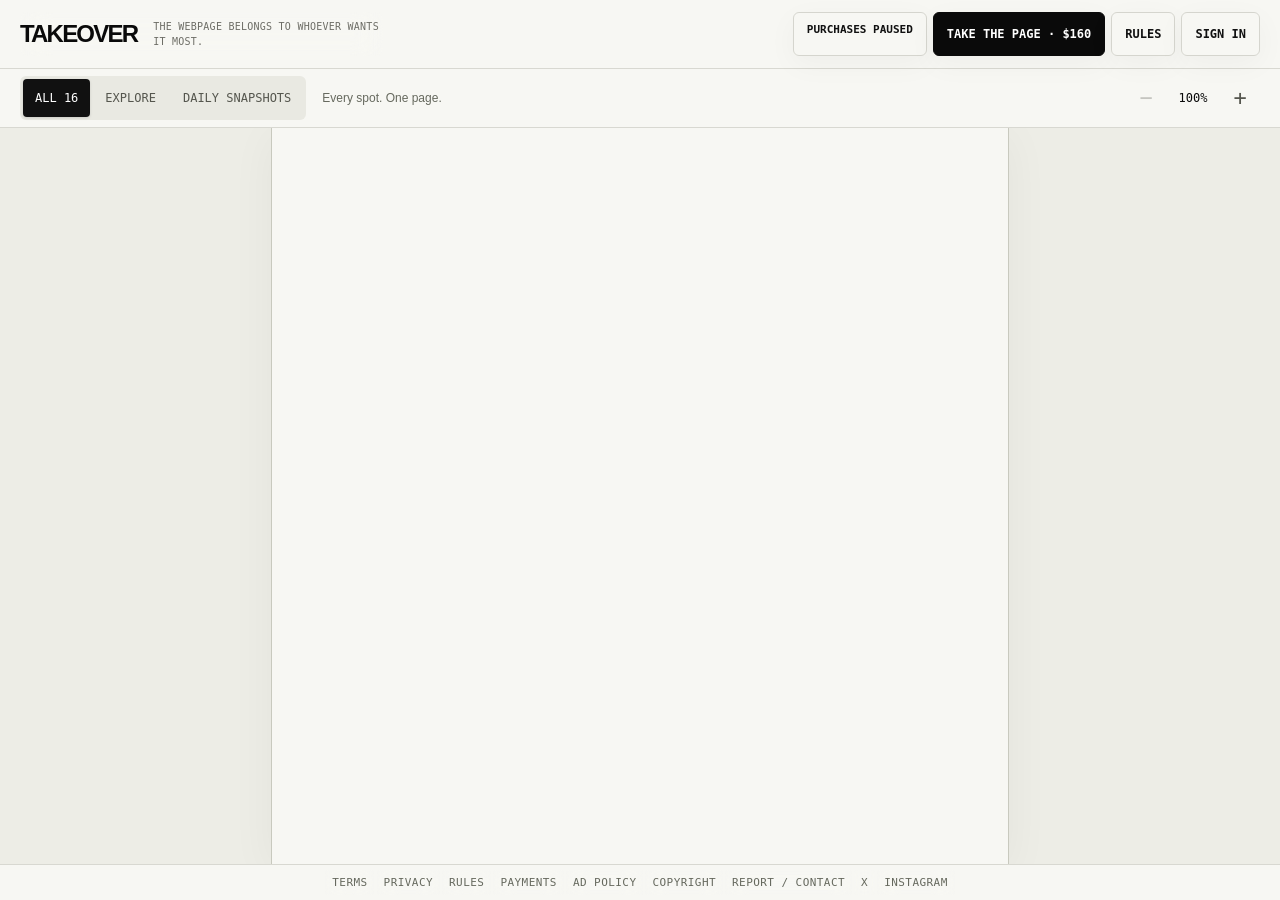
==== index.html @ 8f781803 "Make saved noon boards immediately exportable and remove snapshot hover artifacts" ====
<!doctype html>
<html lang="en">
<head>
<meta charset="utf-8">
<meta name="viewport" content="width=device-width,initial-scale=1,viewport-fit=cover">
<meta http-equiv="Content-Security-Policy" content="default-src 'self'; script-src 'self'; style-src 'self' 'unsafe-inline' https://fonts.googleapis.com; font-src data: https://fonts.gstatic.com; img-src 'self' data: blob: https://xvfgiaxxvwdnmzzdfboc.supabase.co; connect-src 'self' https://fonts.googleapis.com https://fonts.gstatic.com https://xvfgiaxxvwdnmzzdfboc.supabase.co wss://xvfgiaxxvwdnmzzdfboc.supabase.co; object-src 'none'; base-uri 'self'; form-action 'self'; upgrade-insecure-requests">
<meta name="referrer" content="strict-origin-when-cross-origin">
<meta name="theme-color" content="#f7f7f3">
<title>TAKEOVER — The webpage belongs to whoever wants it most.</title>
<meta name="description" content="Claim part of the webpage. Make it yours. Keep it until somebody pays more.">
<link rel="preconnect" href="https://fonts.googleapis.com">
<link rel="preconnect" href="https://fonts.gstatic.com" crossorigin>
<link href="https://fonts.googleapis.com/css2?family=Bebas+Neue&family=DM+Mono:wght@400;500&family=Libre+Baskerville:wght@400;700&family=Manrope:wght@500;600;700;800&family=Orbitron:wght@400;600;800&family=Oswald:wght@400;600;700&family=Pacifico&family=Playfair+Display:wght@400;600;700;800&family=Space+Grotesk:wght@400;500;600;700&display=swap" rel="stylesheet">
<link rel="stylesheet" href="takeover.css?v=4">
<link rel="stylesheet" href="takeover-v3.css?v=1.1.2">
</head>
<body>
<div class="board-app">
<header class="chrome">
    <div class="identity"><b>TAKEOVER</b><span>THE WEBPAGE BELONGS TO WHOEVER WANTS IT MOST.</span><div class="social-pulse"><i></i><strong>DAILY SNAPSHOT · 12 PM CT</strong><em>X · INSTAGRAM</em></div></div>
    <div class="controls">
      <span class="chrome-btn" id="pauseFlag" hidden>PURCHASES PAUSED</span>
      <span class="chrome-btn primary" id="shieldFlag" hidden>FULL TAKEOVER PROTECTED</span>
      <button class="chrome-btn primary" id="takePageBtn">TAKE THE PAGE</button>
      <button class="chrome-btn" id="rulesBtn">RULES</button>
      <button class="chrome-btn alert" id="alertBtn" hidden>ALERTS <span class="badge" id="alertBadge" hidden>0</span></button>
      <button class="chrome-btn" id="adminBtn" hidden>ADMIN</button>
      <button class="chrome-btn" id="accountBtn">SIGN IN</button>
      <button id="legalBtn" hidden>LEGAL</button>
    </div>
  </header>
  <nav class="board-tools" aria-label="Board view">
    <div class="board-view-switch" role="group" aria-label="Board size">
      <button id="boardFit" class="active" aria-pressed="true">ALL 16</button>
      <button id="boardExplore" aria-pressed="false">EXPLORE</button>
      <button id="boardSnapshots" aria-pressed="false">DAILY SNAPSHOTS</button>
    </div>
    <span class="board-view-hint" id="boardViewHint">Every spot. One page.</span>
    <div class="board-zoom" role="group" aria-label="Zoom">
      <button id="boardZoomOut" aria-label="Zoom out">−</button>
      <output id="boardZoomLevel" aria-live="polite">100%</output>
      <button id="boardZoomIn" aria-label="Zoom in">+</button>
    </div>
  </nav>
  <main class="board" id="board" tabindex="0" aria-label="Takeover board. Use arrow keys to pan when zoomed.">
    <div class="board-space" id="boardSpace">
      <div class="board-surface" id="boardSurface">
        <div class="grid-lines" id="gridLines"></div>
        <div class="territories" id="territories"></div>
        <div class="spot-actions" id="spotActions"></div>
        <div class="takeover-reveal-stage" id="takeoverRevealStage" hidden></div>
      </div>
    </div>
  </main>
  <section id="dailyArchive" class="daily-archive" hidden aria-label="Daily board snapshots">
    <div class="daily-heading"><div><h1>Daily snapshots</h1><p id="dailyStatus" role="status">One capture every day at noon Central.</p></div><button id="dailyRefresh">REFRESH</button></div>
    <section id="dailyDetail" class="daily-detail" hidden><div class="daily-heading"><h2 id="dailyTitle"></h2><button id="dailyClose" aria-label="Close snapshot">×</button></div><img id="dailyFullImage" alt="Daily board snapshot"><p id="dailyDetailStatus" role="status"></p><div class="snapshot-actions"><button id="dailyCopy" disabled>COPY IMAGE</button><button id="dailyDownload" disabled>DOWNLOAD PNG</button></div></section>
    <div id="dailyList" class="daily-list"></div><button id="dailyMore" hidden>LOAD OLDER SNAPSHOTS</button>
  </section>
  <div class="board-navigator" id="boardNavigator" hidden>
    <div class="board-map" id="boardMap" role="group" aria-label="Jump to a spot"></div>
    <div class="board-map-window" id="boardMapWindow"></div>
  </div>
<footer class="site-legal" aria-label="Legal">
  <a href="terms.html">TERMS</a><a href="privacy.html">PRIVACY</a><a href="auction-rules.html">RULES</a><a href="payments.html">PAYMENTS</a><a href="content-policy.html">AD POLICY</a><a href="copyright.html">COPYRIGHT</a><a href="contact.html">REPORT / CONTACT</a><a href="https://x.com/takeoverspot" target="_blank" rel="noopener">X</a><a href="https://www.instagram.com/takeover.spot" target="_blank" rel="noopener">INSTAGRAM</a>
</footer>
</div>

<div class="scrim" id="scrim"></div>

<section class="panel modal" id="introModal">
  <div class="panel-inner">
    <div class="intro-kicker">WELCOME TO TAKEOVER</div>
    <h1 class="intro-title">This webpage belongs to<br><em>whoever wants it most.</em></h1>
    <p class="intro-copy">Pick a spot. Pay more than its current owner. Put a brand, project, alias, artwork or message on it. Own touching spots to build something larger. Own all sixteen and you own the page.</p>
    <div class="rules-list">
      <div class="rule"><b>1 · Pay more and it becomes yours.</b><span>Available spots start at the listed price. Occupied spots can be taken for the displayed increase.</span></div>
      <div class="rule"><b>2 · Keep it until somebody takes it.</b><span>No daily reset. No countdown. Ownership continues until somebody takes it or another applicable Term ends it.</span></div>
      <div class="rule"><b>3 · Make the territory yours.</b><span>SPOT CANVAS gives you backgrounds, text, images, buttons, fonts, drag-and-resize placement, and Combined or Divided display.</span></div>
      <div class="rule"><b>4 · Take all sixteen to own the page.</b><span>A full-page takeover is exclusive for 24 hours. After the shield expires, it lasts until somebody breaks it by taking one spot back.</span></div>
    </div>
    <button class="action" id="introGotIt">I GET IT</button>
  </div>
</section>

<section class="panel modal" id="takeoverModal">
  <div class="panel-inner">
    <div class="panel-head"><div><span id="takeoverKicker">TAKEOVER</span><h2 id="takeoverTitle">Take a spot.</h2></div><button class="close" data-close>×</button></div>
    <div class="selector-title"><div><b>SELECT YOUR TERRITORY</b><small id="territoryHint">Add touching spots to make your canvas larger.</small></div><button class="tiny" id="selectAllBtn">ALL 16</button></div>
    <div class="mini-grid" id="miniGrid"></div>
    <div class="form-grid two"><div class="field"><label>NAME / BRAND</label><input id="companyName" maxlength="80" placeholder="Your name, brand or alias"></div><div class="field"><label>LINK · OPTIONAL</label><input id="companyWebsite" maxlength="300" placeholder="Website, social profile, or leave blank"></div></div>
    <div class="field"><label>LOGO · OPTIONAL</label><div class="logo-drop" id="logoPreview"><span>CLICK TO CHOOSE LOGO</span><input id="logoFile" type="file" accept="image/*"></div><p class="hint">Preview it here, then place and resize it however you want in SPOT CANVAS.</p></div>
    <div class="bid-list" id="bidRows"></div>
    <div class="summary"><span>YOU PAY NOW</span><b id="checkoutTotal">$0</b></div>
    <div id="signinGate"><p class="hint"><strong>Design first.</strong> We only ask for your email when you are ready to continue to payment.</p><button class="action" id="continueSignin">CONTINUE TO PAYMENT</button></div>
    <div id="signedAs" class="hint" hidden></div>
    <label class="purchase-assent"><input id="purchaseAssent" type="checkbox"><span>I agree to the <a href="terms.html" target="_blank">Terms</a>, <a href="payments.html" target="_blank">Payments</a> and <a href="auction-rules.html" target="_blank">Rules</a>. Placement has no guaranteed minimum duration or cash value.</span></label>
    <button class="action" id="checkoutBtn" hidden>PAY & TAKE OVER</button>
    <p class="hint">A full 16-spot purchase gets 24 hours of exclusive protection. If the board changes while you are in Checkout, a stale purchase is rejected and automatically refunded instead of overwriting valid territory.</p>
  </div>
</section>

<section class="panel modal" id="authModal">
  <div class="panel-inner">
    <div class="panel-head"><div><span>PASSWORDLESS ACCESS</span><h2>Enter your email.</h2></div><button class="close" data-close>×</button></div>
    <p class="hint">We send one secure sign-in link. No username. No password. The same email manages every territory you own.</p>
    <div class="field"><label>EMAIL</label><input id="authEmail" type="email" autocomplete="email" placeholder="you@company.com"></div>
    <button class="action" id="sendMagicLink">EMAIL ME A SIGN-IN LINK</button>
    <p class="hint">Don’t see the email? Check your Junk or Spam folder.</p>
    <div class="success-state" id="authSent" hidden></div>
  </div>
</section>

<aside class="panel drawer" id="accountPanel">
  <div class="panel-inner">
    <div class="panel-head"><div><span>YOUR TERRITORY</span><h2>My territory.</h2></div><button class="close" data-close>×</button></div>
    <div class="hint" id="accountEmail"></div>
    <div class="selector-title"><div><b>OWNED TERRITORY</b><small style="display:block;margin-top:5px;line-height:1.45">Edit each creative separately. Click a spot chip to defend its price.</small></div></div>
    <div id="mySpots"></div>
    <div class="selector-title"><div><b>SAVED DESIGNS</b><small style="display:block;margin-top:5px;line-height:1.45">Keep up to 40 designs in your private library. Saved artwork survives being outbid.</small></div></div>
    <div id="myDesigns"><div class="empty">No saved designs yet.</div></div>
    <div class="selector-title"><div><b>ALERTS</b><small style="display:block;margin-top:5px;line-height:1.45">Outbids and payment updates.</small></div></div>
    <div id="alerts"></div>
    <button class="secondary danger" id="signOut">SIGN OUT</button>
  </div>
</aside>

<section class="panel modal" id="rulesModal">
  <div class="panel-inner">
    <div class="panel-head"><div><span>THE WHOLE GAME</span><h2>Four rules.</h2></div><button class="close" data-close>×</button></div>
    <p class="rules-copy"><strong>THE WEBPAGE BELONGS TO WHOEVER WANTS IT MOST.</strong></p>
    <div class="rules-list">
      <div class="rule"><b>Pay more. Take the spot.</b><span>The current required takeover price is always shown before payment.</span></div>
      <div class="rule"><b>Keep it until you are outbid.</b><span>No daily timer. Someone else can take it by paying the valid takeover price.</span></div>
      <div class="rule"><b>Your territory is your canvas.</b><span>Customize each territory independently with safe structured design controls. No custom HTML or scripts.</span></div>
      <div class="rule"><b>Own all sixteen. Own the page.</b><span>Buying all sixteen gives 24 hours of protected full-page control. After that, a competitor can break it by taking any individual spot for more.</span></div>
    </div>
    <div class="rules-fineprint">
      <p class="rules-copy"><strong>Payments.</strong> You are buying digital placement, not a deposit or stored value. If the board changes during Checkout and your purchase can no longer be applied, it is automatically refunded.</p>
      <p class="rules-copy"><strong>Owner responsibility.</strong> Territory owners are responsible for what they publish. TAKEOVER does not endorse user-created content.</p>
      <p class="rules-copy"><strong>Moderation.</strong> TAKEOVER is intentionally permissive. Ugly, weird, provocative, annoying, competitive or unpopular is allowed. Resets are reserved for explicit nudity or graphic sexual content, serious fraud, malware/phishing, illegal or dangerous activity, impersonation/rights abuse, or comparable extreme risk.</p>
    </div>
    <div class="legal-links"><a href="terms.html" target="_blank">TERMS</a><a href="privacy.html" target="_blank">PRIVACY</a><a href="auction-rules.html" target="_blank">FULL RULES</a><a href="payments.html" target="_blank">PAYMENTS</a><a href="content-policy.html" target="_blank">AD POLICY</a><a href="copyright.html" target="_blank">COPYRIGHT</a><a href="contact.html" target="_blank">REPORT / CONTACT</a></div>
  </div>
</section>

<section class="panel admin-console" id="adminPanel">
  <div class="admin-shell">
    <aside class="admin-nav">
      <div class="admin-brand"><div><span>OWNER ONLY</span><b>TAKEOVER<br>CONTROL</b></div><button class="close" data-close>×</button></div>
      <button class="admin-tab active" data-admin-tab="dashboard">DASHBOARD</button>
      <button class="admin-tab" data-admin-tab="board">LIVE BOARD</button>
      <button class="admin-tab" data-admin-tab="purchases">PURCHASES</button>
      <button class="admin-tab" data-admin-tab="accounts">ACCOUNTS</button>
      <button class="admin-tab" data-admin-tab="support">SUPPORT</button>
      <button class="admin-tab" data-admin-tab="storage">STORAGE</button>
      <button class="admin-tab" data-admin-tab="security">SECURITY</button>
      <button class="admin-tab" data-admin-tab="settings">SETTINGS</button>
      <button class="admin-tab" data-admin-tab="moderation">MODERATION / AUDIT</button>
      <div class="admin-lock"><b>SERVER-LOCKED</b><span>Every admin request is re-authorized on the backend.</span></div>
    </aside>
    <main class="admin-main">
      <div class="admin-top"><div><span id="adminSectionKicker">OWNER CONSOLE</span><h2 id="adminSectionTitle">Dashboard</h2></div><button class="admin-refresh" id="adminRefresh">REFRESH</button></div>

      <section class="admin-pane active" data-admin-pane="dashboard">
        <div class="admin-block snapshot-block"><div class="admin-block-head"><b>TODAY’S NOON SNAPSHOT</b></div><p id="dailyAdminStatus" role="status">Loads automatically when the noon Central board is saved.</p><img id="dailyAdminImage" alt="Today’s saved noon board" hidden><div class="snapshot-actions"><button class="admin-refresh" id="dailyAdminCopy" disabled>COPY IMAGE</button><button class="admin-refresh" id="dailyAdminDownload" disabled>DOWNLOAD PNG</button></div></div>
        <div class="admin-block snapshot-block"><div class="admin-block-head"><div><b>MANUAL SNAPSHOT</b><span>Capture all 16 spots as one image, ready for your social post.</span></div><button class="admin-refresh" id="snapshotCreate" hidden>CREATE SNAPSHOT</button></div><p id="snapshotStatus" role="status">Animations freeze into a still image. Your controls stay out of the picture.</p><img id="snapshotImage" alt="Full TAKEOVER board snapshot" hidden><div class="snapshot-actions"><button class="admin-refresh" id="snapshotCopy" disabled>COPY IMAGE</button><button class="admin-refresh" id="snapshotDownload" disabled>DOWNLOAD PNG</button></div></div>
        <div class="admin-metrics" id="adminOverview"><div class="empty">Loading owner dashboard…</div></div>
        <div class="admin-block"><div class="admin-block-head"><div><b>RECENT OWNER ACTIVITY</b><span>Maintenance and administrative actions.</span></div></div><div id="adminEvents"><div class="empty">No owner activity yet.</div></div></div>
      </section>

      <section class="admin-pane" data-admin-pane="board">
        <div class="admin-block"><div class="admin-block-head"><div><b>LIVE BOARD</b><span>All 16 spots. Emergency reset only.</span></div></div><div id="adminBoard"></div></div>
      </section>

      <section class="admin-pane" data-admin-pane="purchases">
        <div class="admin-block"><div class="admin-block-head"><div><b>RECENT PURCHASES</b><span>Payment state, completed takeovers and refunds.</span></div></div><div id="adminAttempts"></div></div>
      </section>

      <section class="admin-pane" data-admin-pane="accounts">
        <div class="admin-block"><div class="admin-block-head admin-search-head"><div><b>ACCOUNTS</b><span>Search customers and see ownership/purchase history.</span></div><input id="adminAccountSearch" type="search" placeholder="Search email or name / brand"></div><div id="adminAccounts"><div class="empty">Loading accounts…</div></div></div>
      </section>

      <section class="admin-pane" data-admin-pane="support">
        <div class="admin-block"><div class="admin-block-head"><div><b>SUPPORT INBOX</b><span>Private messages submitted through the public contact form.</span></div></div><div id="adminSupport"><div class="empty">Loading support requests…</div></div></div>
      </section>

      <section class="admin-pane" data-admin-pane="storage">
        <div class="admin-block"><div class="admin-block-head"><div><b>CREATIVE STORAGE</b><span>Current ads and recent purchases stay protected. Old unreferenced assets are eligible for cleanup.</span></div><div class="admin-actions"><button class="tiny" id="adminScanStorage">SCAN</button><button class="tiny danger" id="adminCleanStorage">CLEAN ORPHANS</button></div></div><div id="adminStorage"><div class="empty">Loading storage…</div></div></div>
      </section>

      <section class="admin-pane" data-admin-pane="security">
        <div class="admin-block"><div class="admin-block-head"><div><b>SECURITY / SYSTEM HEALTH</b><span>Live owner-only checks. Admin controls are enforced server-side, not by the hidden button.</span></div></div><div id="adminHealth"><div class="empty">Checking…</div></div><div id="adminSecurity"></div></div>
      </section>

      <section class="admin-pane" data-admin-pane="settings">
        <div class="admin-block"><div class="admin-block-head"><div><b>BOARD SETTINGS</b><span>Operational controls that change the live site.</span></div></div>
<label class="toggle"><input id="purchasesEnabled" type="checkbox"> Purchases enabled</label>
<div class="admin-config"><div class="field"><label>EMPTY SPOT START</label><input id="startingPrice" type="number" min="1" step="1"></div><div class="field"><label>MIN TAKEOVER INCREASE</label><input id="minIncrement" type="number" min="1" step="1"></div><div class="field"><label>ORPHAN ASSET RETENTION · DAYS</label><input id="storageRetentionDays" type="number" min="7" max="365" step="1" value="30"></div></div>
<button class="secondary" id="saveConfig">SAVE SETTINGS</button>
        </div>
      </section>

      <section class="admin-pane" data-admin-pane="moderation">
        <div class="admin-block"><div class="admin-block-head admin-history-head"><div><b>SPOT HISTORY</b><span>Every replaced state is kept as lightweight metadata. Filter one square or view the whole audit trail.</span></div><select id="adminHistorySpotFilter" class="admin-history-filter"><option value="all">ALL SPOTS</option><option value="1">SPOT 01</option><option value="2">SPOT 02</option><option value="3">SPOT 03</option><option value="4">SPOT 04</option><option value="5">SPOT 05</option><option value="6">SPOT 06</option><option value="7">SPOT 07</option><option value="8">SPOT 08</option><option value="9">SPOT 09</option><option value="10">SPOT 10</option><option value="11">SPOT 11</option><option value="12">SPOT 12</option><option value="13">SPOT 13</option><option value="14">SPOT 14</option><option value="15">SPOT 15</option><option value="16">SPOT 16</option></select></div><div id="adminModeration"></div></div>
      </section>
    </main>
  </div>
</section>

<section class="panel modal moderation-modal" id="moderationModal">
  <div class="panel-inner">
    <div class="panel-head"><div><span>OWNER MODERATION</span><h2 id="moderationTitle">Reset a spot.</h2></div><button class="close" data-close>×</button></div>
    <div class="moderation-policy"><b>USE THIS RARELY.</b><p>TAKEOVER is intentionally permissive. Do not reset a spot because it is ugly, weird, provocative, annoying, competitive, or unpopular. Reset only for an extreme fraud, security, legal, rights, or safety problem.</p></div>
    <div class="field"><label>WHY ARE YOU RESETTING IT?</label><select id="moderationReason"><option value="">Choose an extreme reason</option><option value="fraud_or_scam">Fraud or scam</option><option value="malware_or_phishing">Malware / phishing / malicious redirect</option><option value="illegal_or_dangerous">Illegal or clearly dangerous activity</option><option value="impersonation_or_rights">Impersonation / serious rights abuse</option><option value="credible_safety_or_legal_risk">Credible safety or legal risk</option><option value="other_extreme_issue">Other comparably extreme issue</option></select></div>
    <div class="field"><label>PRIVATE NOTE · OPTIONAL</label><textarea id="moderationNote" maxlength="500" placeholder="Short internal note. Required only if you choose Other."></textarea></div>
    <p class="hint">Resetting returns the spot to available and resets its takeover price. It does not automatically refund the advertiser. The action is privately logged.</p>
    <button class="action danger" id="confirmResetSpot">RESET SPOT TO AVAILABLE</button>
    <button class="secondary" id="moderationCancel">KEEP THE SPOT</button>
  </div>
</section>

<section class="panel modal moderation-modal" id="refundModal">
  <div class="panel-inner">
    <div class="panel-head"><div><span>OWNER REFUND</span><h2 id="refundTitle">Refund a purchase.</h2></div><button class="close" data-close>×</button></div>
    <div class="moderation-policy"><b>MONEY MOVES THROUGH STRIPE.</b><p>Issue a full or partial refund here. Money and territory are separate: a refund does not change the board unless you deliberately choose a safe territory action below.</p></div>
    <div class="field"><label>REFUND AMOUNT</label><input id="refundAmount" type="number" min="0.01" step="0.01"></div>
    <div class="field"><label>REASON</label><select id="refundReason"><option value="">Choose a reason</option><option value="customer_request">Customer request</option><option value="duplicate">Duplicate charge</option><option value="fraud_suspected">Fraud suspected</option><option value="service_issue">TAKEOVER service issue</option><option value="goodwill">Goodwill / courtesy</option><option value="other">Other</option></select></div>
    <div class="field"><label>PRIVATE NOTE · OPTIONAL</label><textarea id="refundNote" maxlength="500" placeholder="Internal note. Required if you choose Other."></textarea></div>
    <div class="field"><label>TERRITORY AFTER A FULL REFUND</label><select id="refundTerritoryAction"><option value="none">REFUND ONLY · LEAVE TERRITORY AS-IS</option><option value="restore_previous">RESTORE PREVIOUS OWNER / STATE</option><option value="vacate_keep_price">VACATE · KEEP CURRENT MARKET PRICE</option></select></div>
    <p class="hint" id="refundHint">Full refunds default to restoring the exact previous owner/state. Partial refunds leave territory unchanged.</p>
    <button class="action danger" id="confirmRefund">ISSUE REFUND</button>
    <button class="secondary" id="refundCancel">CANCEL</button>
  </div>
</section>

<section class="panel modal" id="adminAccountModal"><div class="panel-inner">
  <button class="close" data-close aria-label="Close account controls">×</button><div class="intro-kicker">OWNER ACCOUNT CONTROLS</div>
  <h2 id="managedAccountEmail">Account</h2><p id="managedAccountStatus" role="status"></p>
  <label class="field">Admin note (optional)<textarea id="managedAccountNote" maxlength="500" rows="2"></textarea></label>
  <div class="snapshot-actions"><button class="action" id="managedAccountToggle">DISABLE ACCESS</button></div>
  <div class="account-delete-zone"><h3>Delete account</h3><p id="managedAccountDeleteHint"></p>
    <label class="field">Type DELETE to confirm<input id="managedAccountConfirm" autocomplete="off" placeholder="DELETE"></label>
    <button class="action danger" id="managedAccountDelete" disabled>DELETE ACCOUNT PERMANENTLY</button>
  </div>
</div></section>
<div class="toast" id="toast"></div>
<script src="vendor/supabase-2.112.4.min.js"></script>
<script src="canvas-presets.js?v=1.1.2"></script>
<script src="board-view.js?v=1.1.2"></script>
<script src="vendor/html-to-image-1.11.13.js"></script>
<script src="daily-snapshots.js?v=noon-2"></script>
<script src="board-snapshot.js?v=noon-2"></script>
<script src="boot.js?v=1.1.2-noon-2"></script>
</body>
</html>
---- takeover.css ----
*{box-sizing:border-box}html,body{margin:0;width:100%;height:100%;overflow:hidden;background:#f7f7f3;color:#0a0a0a;font-family:Manrope,Arial,sans-serif}button,input{font:inherit}button{cursor:pointer}.board{position:fixed;inset:0;background:#f7f7f3;overflow:hidden}.grid-lines,.spot-actions,.territories{position:absolute;inset:0}.grid-lines{display:grid;grid-template-columns:repeat(4,1fr);grid-template-rows:repeat(3,1fr);z-index:1}.grid-cell{position:relative;border-right:1px solid #d8d8d1;border-bottom:1px solid #d8d8d1}.grid-cell:nth-child(4n){border-right:0}.grid-cell:nth-child(n+9){border-bottom:0}.territories{z-index:2;pointer-events:none}.territory{position:absolute;padding:18px;display:flex;align-items:center;justify-content:center;overflow:hidden;pointer-events:auto;background:#fff;border:1px solid #0a0a0a;transition:.2s}.territory a{position:absolute;inset:0;display:flex;align-items:center;justify-content:center;text-decoration:none;color:inherit;padding:clamp(24px,4vw,70px);background:#fff}.territory img{max-width:70%;max-height:62%;object-fit:contain;display:block}.territory .wordmark{font-weight:900;font-size:clamp(25px,4vw,72px);letter-spacing:-.06em;text-align:center;line-height:.88;max-width:90%;overflow-wrap:anywhere}.territory .site{position:absolute;left:14px;bottom:13px;font:700 9px/1.2 'DM Mono',monospace;letter-spacing:.08em;text-transform:uppercase;opacity:.55;max-width:60%;overflow:hidden;text-overflow:ellipsis;white-space:nowrap}.full-takeover .grid-lines{opacity:.06}.full-takeover .territory{border:0}.full-takeover .territory img{max-width:48%;max-height:48%}.spot-actions{display:grid;grid-template-columns:repeat(4,1fr);grid-template-rows:repeat(3,1fr);z-index:4;pointer-events:none}.spot-action{position:relative;pointer-events:none}.take-pill{pointer-events:auto;position:absolute;right:9px;bottom:9px;min-height:34px;min-width:82px;border:1px solid rgba(0,0,0,.22);background:rgba(247,247,243,.92);backdrop-filter:blur(8px);color:#111;border-radius:999px;padding:8px 10px;font:800 9px/1 'DM Mono',monospace;letter-spacing:.03em;box-shadow:0 4px 20px rgba(0,0,0,.05);transition:.15s}.take-pill:hover{background:#0a0a0a;color:#fff;border-color:#0a0a0a;transform:translateY(-1px)}.available-cell{pointer-events:auto;position:absolute;inset:0;border:0;background:transparent;color:#777;display:flex;align-items:center;justify-content:center;flex-direction:column;gap:8px}.available-cell span{font:700 9px 'DM Mono',monospace;letter-spacing:.12em}.available-cell b{font-size:13px;color:#111}.available-cell:hover{background:#fff}.available-cell:hover b{text-decoration:underline}.chrome{position:absolute;z-index:20;top:14px;left:14px;right:14px;display:flex;align-items:flex-start;justify-content:space-between;gap:12px;pointer-events:none}.identity,.controls{pointer-events:auto}.identity{background:rgba(247,247,243,.94);backdrop-filter:blur(14px);border:1px solid #dadad3;border-radius:15px;padding:11px 13px;box-shadow:0 8px 30px rgba(0,0,0,.05)}.identity b{display:block;font-size:15px;letter-spacing:-.04em}.identity span{display:block;margin-top:2px;color:#6d6d66;font:500 8px 'DM Mono',monospace;letter-spacing:.045em}.controls{display:flex;gap:7px;align-items:center;flex-wrap:wrap;justify-content:flex-end}.chrome-btn{border:1px solid #d5d5ce;background:rgba(247,247,243,.94);backdrop-filter:blur(14px);border-radius:999px;padding:10px 12px;font:800 9px 'DM Mono',monospace;letter-spacing:.04em;color:#111;box-shadow:0 8px 30px rgba(0,0,0,.04)}.chrome-btn:hover{border-color:#111}.chrome-btn.primary{background:#0a0a0a;color:#fff;border-color:#0a0a0a}.chrome-btn.alert{position:relative}.badge{display:inline-grid;place-items:center;min-width:16px;height:16px;padding:0 4px;margin-left:5px;border-radius:99px;background:#ff4b2b;color:#fff;font-size:8px}.scrim{position:fixed;inset:0;z-index:50;background:rgba(0,0,0,.46);backdrop-filter:blur(5px);opacity:0;pointer-events:none;transition:.18s}.scrim.on{opacity:1;pointer-events:auto}.panel{position:fixed;z-index:60;background:#fbfbf8;border:1px solid #d4d4cd;box-shadow:0 24px 80px rgba(0,0,0,.2);opacity:0;pointer-events:none;transition:.2s}.panel.on{opacity:1;pointer-events:auto}.modal{left:50%;top:50%;transform:translate(-50%,-46%) scale(.985);width:min(650px,calc(100vw - 24px));max-height:calc(100dvh - 32px);overflow:auto;border-radius:20px}.modal.on{transform:translate(-50%,-50%) scale(1)}.drawer{right:12px;top:12px;bottom:12px;width:min(430px,calc(100vw - 24px));overflow:auto;border-radius:20px;transform:translateX(24px)}.drawer.on{transform:translateX(0)}.panel-inner{padding:20px}.panel-head{display:flex;align-items:flex-start;justify-content:space-between;gap:15px;margin-bottom:17px}.panel-head span{display:block;color:#777;font:700 8px 'DM Mono',monospace;letter-spacing:.12em}.panel-head h2{margin:3px 0 0;font-size:25px;letter-spacing:-.05em}.close{border:1px solid #dddcd5;background:#fff;border-radius:50%;width:34px;height:34px;font-size:20px;line-height:1}.field{margin-top:12px}.field label{display:block;margin-bottom:6px;font:700 8px 'DM Mono',monospace;letter-spacing:.09em;color:#666}.field input{width:100%;height:44px;border:1px solid #d6d6ce;background:#fff;border-radius:10px;padding:0 12px;outline:none;color:#111}.field input:focus{border-color:#111}.hint{color:#75756e;font-size:10px;line-height:1.45;margin:7px 0 0}.action{width:100%;height:46px;border:0;border-radius:11px;background:#0a0a0a;color:#fff;font-weight:850;margin-top:14px}.action:disabled{opacity:.38;cursor:not-allowed}.secondary{width:100%;height:42px;border:1px solid #d2d2cb;border-radius:11px;background:#fff;color:#111;font-weight:750;margin-top:8px}.danger{border-color:#edc8c2;color:#a62a18;background:#fff7f5}.selector-title{display:flex;justify-content:space-between;gap:10px;align-items:end;margin-top:16px}.selector-title b{font-size:12px}.selector-title small{color:#777;font-size:9px}.mini-grid{display:grid;grid-template-columns:repeat(4,1fr);gap:5px;margin-top:8px}.mini-spot{height:48px;border:1px solid #d5d5ce;border-radius:8px;background:#fff;color:#111;font:700 8px 'DM Mono',monospace;line-height:1.25}.mini-spot b{display:block;font-size:10px;margin-bottom:2px}.mini-spot.selected{background:#111;color:#fff;border-color:#111}.mini-spot.own{box-shadow:inset 0 0 0 1px #111}.mini-spot:disabled{opacity:.25;cursor:not-allowed}.bid-list{margin-top:12px;border-top:1px solid #e0e0d9}.bid-row{display:grid;grid-template-columns:1fr 96px;gap:12px;align-items:center;padding:10px 0;border-bottom:1px solid #e8e8e2}.bid-row span{font-size:11px}.bid-row small{display:block;color:#777;margin-top:2px}.bid-row input{width:96px;height:37px;text-align:right;border:1px solid #d4d4cd;border-radius:8px;padding:0 8px;background:#fff}.summary{display:flex;justify-content:space-between;align-items:center;padding:14px 0 0}.summary span{font:700 9px 'DM Mono',monospace;color:#666;letter-spacing:.08em}.summary b{font-size:27px;letter-spacing:-.06em}.logo-drop{height:92px;border:1px dashed #bdbdb5;border-radius:12px;background:#fff;display:flex;align-items:center;justify-content:center;overflow:hidden;position:relative}.logo-drop img{max-width:72%;max-height:66%;object-fit:contain}.logo-drop input{position:absolute;inset:0;opacity:0;cursor:pointer}.logo-drop span{font:700 9px 'DM Mono',monospace;color:#777;letter-spacing:.07em}.rules-copy{font-size:13px;line-height:1.6;color:#34342f}.rules-copy strong{color:#000}.rules-list{display:grid;gap:8px;margin:16px 0}.rule{padding:13px;border:1px solid #deded7;border-radius:10px;background:#fff}.rule b{display:block;font-size:12px}.rule span{display:block;color:#696962;font-size:11px;margin-top:3px}.legal-links{display:flex;flex-wrap:wrap;gap:7px;margin-top:16px}.legal-links a{color:#111;border:1px solid #dddcd5;background:#fff;border-radius:99px;padding:7px 9px;text-decoration:none;font:700 8px 'DM Mono',monospace}.my-spot,.alert-row,.admin-row{padding:12px 0;border-top:1px solid #e2e2dc}.my-spot{display:grid;grid-template-columns:1fr auto;align-items:center;gap:10px}.my-spot b,.admin-row b{font-size:12px}.my-spot small,.admin-row small{display:block;color:#777;font-size:9px;margin-top:3px}.tiny{border:1px solid #d2d2ca;background:#fff;border-radius:8px;padding:7px 9px;font:800 8px 'DM Mono',monospace}.alert-row.unread b:before{content:'•';color:#ff4b2b;margin-right:6px}.alert-row p{margin:4px 0 0;color:#666;font-size:10px;line-height:1.45}.admin-config{display:grid;grid-template-columns:1fr 1fr;gap:8px}.toggle{display:flex;align-items:center;gap:8px;font-size:11px;margin-top:12px}.admin-row{display:grid;grid-template-columns:36px 1fr auto;gap:10px;align-items:center}.admin-row>span{font:700 9px 'DM Mono',monospace}.toast{position:fixed;z-index:100;left:50%;bottom:18px;transform:translate(-50%,16px);background:#0a0a0a;color:#fff;border-radius:99px;padding:10px 14px;font:700 9px 'DM Mono',monospace;opacity:0;pointer-events:none;transition:.18s;max-width:calc(100vw - 24px);text-align:center}.toast.on{opacity:1;transform:translate(-50%,0)}.intro-title{font-size:clamp(34px,6vw,64px);letter-spacing:-.075em;line-height:.9;margin:6px 0 18px}.intro-title em{font-style:normal;color:#787871}.intro-kicker{font:700 8px 'DM Mono',monospace;letter-spacing:.12em;color:#777}.intro-copy{font-size:13px;line-height:1.55;max-width:510px}.success-state{padding:12px;border:1px solid #cddcbf;background:#f5faef;border-radius:11px;font-size:11px;line-height:1.5}.empty{padding:14px 0;color:#777;font-size:11px}.spinner{display:inline-block;width:12px;height:12px;border:2px solid #ccc;border-top-color:#111;border-radius:50%;animation:spin .7s linear infinite}@keyframes spin{to{transform:rotate(360deg)}}
@media(max-width:720px){.chrome{top:8px;left:8px;right:8px}.identity{padding:8px 9px;border-radius:11px}.identity b{font-size:12px}.identity span{display:none}.controls{gap:4px}.chrome-btn{padding:8px 8px;font-size:7px}.territory{padding:8px}.territory a{padding:22px 10px}.territory .site{font-size:7px;left:7px;bottom:6px}.territory .wordmark{font-size:clamp(18px,7vw,38px)}.take-pill{right:5px;bottom:5px;padding:8px 9px;font-size:8px;min-height:34px;min-width:76px}.available-cell span{font-size:7px}.available-cell b{font-size:10px}.modal{max-height:calc(100dvh - 14px)}.panel-inner{padding:15px}.mini-spot{height:44px}.bid-row{grid-template-columns:1fr 84px}.bid-row input{width:84px}.admin-config{grid-template-columns:1fr}}

/* Rich creative + adaptive territory upgrade */
.field textarea{width:100%;min-height:86px;border:1px solid #d6d6ce;background:#fff;border-radius:10px;padding:11px 12px;outline:none;color:#111;font:inherit;resize:vertical}.field textarea:focus{border-color:#111}.creative-upgrade,.rich-fields{margin-top:14px;padding-top:2px}.segmented{display:grid;grid-template-columns:1fr 1fr;gap:7px;margin-top:8px}.seg-option{min-height:58px;border:1px solid #d5d5ce;background:#fff;border-radius:11px;padding:9px 11px;text-align:left;color:#111}.seg-option b{display:block;font:800 9px 'DM Mono',monospace;letter-spacing:.06em}.seg-option span{display:block;margin-top:4px;color:#777;font-size:9px}.seg-option.active{background:#111;color:#fff;border-color:#111}.seg-option.active span{color:#cfcfca}.rich-unlock{display:flex;align-items:center;justify-content:space-between;gap:12px;padding:10px 11px;border:1px solid #d7dfca;background:#f5f8f0;border-radius:10px;margin-top:12px}.rich-unlock b{font:800 8px 'DM Mono',monospace;letter-spacing:.08em}.rich-unlock span{color:#6c7463;font-size:9px;text-align:right}.creative-drop{height:148px;border:1px dashed #bdbdb5;border-radius:12px;background:#fff;display:flex;align-items:center;justify-content:center;overflow:hidden;position:relative}.creative-drop.compact{height:108px}.creative-drop img{width:100%;height:100%;object-fit:cover;display:block}.creative-drop input{position:absolute;inset:0;opacity:0;cursor:pointer}.creative-drop span{font:700 9px 'DM Mono',monospace;color:#777;letter-spacing:.07em}.territory{border:.5px solid #bdbdb7;padding:0}.territory .creative-link{position:absolute;inset:0;text-decoration:none;color:inherit;background:#fff}.territory.compact .creative-link{display:flex;align-items:center;justify-content:center;padding:clamp(24px,4vw,70px)}.territory.compact .compact-logo{max-width:70%;max-height:62%;object-fit:contain}.territory.rich .creative-link{display:block;padding:0}.creative-rich{width:100%;height:100%;display:grid;grid-template-columns:minmax(0,45%) minmax(0,55%);background:#fff}.creative-media{min-width:0;min-height:0;overflow:hidden;background:#f0f0eb;border-right:1px solid #deded7;display:flex;align-items:center;justify-content:center}.territory .creative-media .feature-photo{width:100%;height:100%;max-width:none;max-height:none;object-fit:cover}.territory .creative-media .media-logo{width:76%;height:76%;max-width:76%;max-height:76%;object-fit:contain}.media-wordmark{font-weight:900;font-size:clamp(20px,3vw,58px);letter-spacing:-.06em;line-height:.9;text-align:center;padding:16px;overflow-wrap:anywhere}.creative-copy{min-width:0;display:flex;flex-direction:column;justify-content:center;align-items:flex-start;padding:clamp(22px,3.4vw,54px);overflow:hidden}.territory .creative-logo{width:auto;height:auto;max-width:38%;max-height:44px;object-fit:contain;margin-bottom:13px}.creative-name{font-size:clamp(20px,3.1vw,52px);font-weight:900;letter-spacing:-.055em;line-height:.94;overflow-wrap:anywhere}.creative-description{font-size:clamp(10px,1.15vw,16px);line-height:1.45;color:#55554f;margin:12px 0 0;max-width:620px;display:-webkit-box;-webkit-line-clamp:4;-webkit-box-orient:vertical;overflow:hidden}.creative-offer{display:inline-flex;margin-top:14px;border:1px solid #111;border-radius:999px;padding:8px 11px;font:800 clamp(8px,.8vw,11px) 'DM Mono',monospace;letter-spacing:.035em;max-width:100%;overflow:hidden;text-overflow:ellipsis;white-space:nowrap}.territory.rich .site{position:static;margin-top:auto;padding-top:14px;font-size:8px;max-width:100%}.territory.rich.tall .creative-rich{grid-template-columns:1fr;grid-template-rows:44% 56%}.territory.rich.tall .creative-media{border-right:0;border-bottom:1px solid #deded7}.territory.rich.tall .creative-copy{padding:clamp(16px,2.5vw,34px)}.territory.rich.tall .creative-description{-webkit-line-clamp:3}.full-takeover .territory.rich .creative-rich{grid-template-columns:minmax(0,48%) minmax(0,52%)}.full-takeover .territory.rich{border:0}.site-legal{position:fixed;z-index:18;left:14px;bottom:14px;display:flex;gap:4px;flex-wrap:wrap;max-width:calc(100vw - 28px);pointer-events:auto}.site-legal a{color:#666;background:rgba(247,247,243,.9);backdrop-filter:blur(10px);border:1px solid #d8d8d1;border-radius:999px;padding:5px 7px;text-decoration:none;font:700 7px 'DM Mono',monospace;letter-spacing:.04em}.site-legal a:hover{color:#000;border-color:#111}
@media(max-width:720px){.seg-option{min-height:52px;padding:8px}.rich-unlock{display:block}.rich-unlock span{display:block;text-align:left;margin-top:4px}.creative-rich{grid-template-columns:1fr;grid-template-rows:42% 58%}.creative-media{border-right:0;border-bottom:1px solid #deded7}.creative-copy{padding:15px}.creative-name{font-size:clamp(17px,5.5vw,28px)}.creative-description{font-size:9px;margin-top:7px;-webkit-line-clamp:3}.creative-offer{margin-top:8px;padding:6px 8px}.territory.rich .site{padding-top:7px;font-size:6px}.territory .creative-logo{max-height:28px;margin-bottom:7px}.site-legal{left:8px;bottom:8px;right:8px;max-width:none;gap:3px}.site-legal a{font-size:6px;padding:4px 5px}}
---- takeover-v3.css ----
/* TAKEOVER V3 — 16-cell board + SPOT CANVAS */
.grid-lines,.spot-actions{grid-template-columns:repeat(4,1fr)!important;grid-template-rows:repeat(4,1fr)!important}
.grid-cell:nth-child(n){border-right:1px solid #d8d8d1;border-bottom:1px solid #d8d8d1}
.grid-cell:nth-child(4n){border-right:0}.grid-cell:nth-child(n+13){border-bottom:0}
.identity{display:flex!important;align-items:center!important;gap:18px!important;min-height:50px!important;padding:10px 16px!important;max-width:none!important}
.identity>b{font-size:18px!important;white-space:nowrap}.identity>span{display:block!important;margin:0!important;font-size:10px!important;white-space:nowrap!important}
.social-pulse{margin-left:auto!important;display:flex!important;align-items:center!important;gap:10px!important;border-left:1px solid #d8d8d1!important;padding-left:16px!important;white-space:nowrap!important}
.social-pulse i{width:6px;height:6px;border-radius:50%;background:#111;display:block}.social-pulse strong{font:800 9px 'DM Mono',monospace;letter-spacing:.05em}.social-pulse em{font-style:normal;display:flex;gap:8px}.social-pulse a{font:800 10px 'DM Mono',monospace;color:#111;text-decoration:none}.social-pulse a:hover{text-decoration:underline}
.chrome-btn{font-size:10px!important;padding:11px 13px!important}.available-cell span{font-size:10px!important}.available-cell b{font-size:14px!important}.take-pill{font-size:9px!important}
.center-cell{background:radial-gradient(circle at center,rgba(0,0,0,.028),transparent 62%)}.available-cell.center-cell:before{content:'CENTER';position:absolute;top:16px;font:800 7px 'DM Mono',monospace;letter-spacing:.18em;color:#8b8b84}.center-cell b{font-weight:900}.center-selected{box-shadow:inset 0 0 0 2px #111!important}
.territory{container-type:size}.canvas-creative{position:absolute!important;inset:0!important;padding:0!important;overflow:hidden!important;background:#fff;text-decoration:none;color:#111}.canvas-layer{position:absolute;display:flex;align-items:center;justify-content:center;overflow:hidden;line-height:1.05;word-break:break-word;white-space:pre-wrap}.canvas-layer img{width:100%;height:100%;max-width:none!important;max-height:none!important;object-fit:contain}.canvas-layer[data-fit="cover"] img{object-fit:cover}.canvas-layer.font-clean{font-family:Manrope,Arial,sans-serif}.canvas-layer.font-heavy{font-family:Manrope,Arial,sans-serif;font-weight:900}.canvas-layer.font-mono{font-family:'DM Mono',monospace}.canvas-layer.font-editorial{font-family:Georgia,'Times New Roman',serif}.canvas-layer.is-button{padding:.55em .8em;border-radius:999px;font-weight:850;white-space:nowrap}.canvas-site{position:absolute;left:10px;bottom:8px;font:700 7px 'DM Mono',monospace;letter-spacing:.05em;opacity:.42;z-index:30}.territory .canvas-layer{font-size:clamp(8px,var(--layer-size,5cqw),82px)}
.territory-outline{position:absolute;inset:0;pointer-events:none;border:1px solid rgba(0,0,0,.16)}
.center-square-badge{position:absolute;top:10px;left:50%;transform:translateX(-50%);z-index:8;background:#111;color:#fff;border-radius:999px;padding:6px 9px;font:800 7px 'DM Mono',monospace;letter-spacing:.08em;pointer-events:none}
.canvas-purchase-card{margin-top:14px;border:1px solid #d8d8d1;border-radius:14px;background:#f5f5f0;padding:13px}.canvas-purchase-head{display:flex;justify-content:space-between;gap:12px;align-items:center}.canvas-purchase-head b{font-size:13px}.canvas-purchase-head span{display:block;color:#777;font-size:10px;margin-top:2px}.canvas-preview-mini{height:118px;margin-top:10px;border:1px solid #cfcfc8;border-radius:10px;background:#fff;overflow:hidden;position:relative}.canvas-open{border:0;border-radius:9px;background:#111;color:#fff;padding:9px 11px;font:850 9px 'DM Mono',monospace;white-space:nowrap}
#purchaseCreativeUpgrade,#purchaseRichFields{display:none!important}
.canvas-modal{width:min(1060px,calc(100vw - 26px))!important;max-height:calc(100dvh - 26px)!important}.canvas-shell{display:grid;grid-template-columns:minmax(0,1fr) 280px;gap:14px}.canvas-work{min-width:0}.canvas-toolbar{display:flex;gap:6px;flex-wrap:wrap;margin-bottom:10px}.tool-btn{border:1px solid #d1d1ca;background:#fff;border-radius:9px;padding:9px 10px;font:800 8px 'DM Mono',monospace}.tool-btn.active,.tool-btn:hover{background:#111;color:#fff;border-color:#111}.canvas-stage-wrap{min-height:440px;border-radius:14px;background:#e9e9e3;border:1px solid #d3d3cc;display:grid;place-items:center;padding:26px;overflow:hidden}.canvas-stage{position:relative;width:min(100%,660px);aspect-ratio:1/1;background:#fff;border:1px solid #111;overflow:hidden;box-shadow:0 18px 55px rgba(0,0,0,.08);touch-action:none}.editor-layer{position:absolute;display:flex;align-items:center;justify-content:center;overflow:visible;cursor:move;user-select:none;touch-action:none;border:1px solid transparent}.editor-layer.selected{border:1px dashed #111}.editor-layer img{width:100%;height:100%;object-fit:contain;pointer-events:none}.editor-layer.cover img{object-fit:cover}.editor-layer .resize-handle{position:absolute;width:13px;height:13px;right:-7px;bottom:-7px;border-radius:3px;background:#111;border:2px solid #fff;cursor:nwse-resize}.editor-layer.is-button{border-radius:999px;font-weight:850;padding:5px}.editor-layer.font-clean{font-family:Manrope,Arial,sans-serif}.editor-layer.font-heavy{font-family:Manrope,Arial,sans-serif;font-weight:900}.editor-layer.font-mono{font-family:'DM Mono',monospace}.editor-layer.font-editorial{font-family:Georgia,'Times New Roman',serif}.editor-grid{position:absolute;inset:0;display:grid;grid-template-columns:repeat(4,1fr);grid-template-rows:repeat(4,1fr);pointer-events:none;opacity:.13}.editor-grid i{border-right:1px solid #000;border-bottom:1px solid #000}.canvas-side{border-left:1px solid #deded7;padding-left:14px;overflow:auto;max-height:68dvh}.canvas-section{padding-bottom:14px;margin-bottom:14px;border-bottom:1px solid #dfdfd8}.canvas-section:last-child{border-bottom:0}.canvas-section h3{margin:0 0 9px;font:850 10px 'DM Mono',monospace;letter-spacing:.08em}.canvas-row{display:flex;gap:7px;align-items:center;margin-top:8px}.canvas-row label{font-size:9px;color:#666;min-width:54px}.canvas-row input[type="text"],.canvas-row select{min-width:0;flex:1;height:36px;border:1px solid #d2d2cb;border-radius:8px;background:#fff;padding:0 8px}.canvas-row input[type="color"]{width:42px;height:34px;border:1px solid #d2d2cb;border-radius:8px;padding:2px;background:#fff}.canvas-row input[type="range"]{flex:1}.canvas-colors{display:flex;gap:7px;flex-wrap:wrap}.swatch{width:30px;height:30px;border-radius:8px;border:1px solid #cfcfc8}.canvas-image-upload{position:relative;overflow:hidden}.canvas-image-upload input{position:absolute;inset:0;opacity:0;cursor:pointer}.canvas-help{color:#777;font-size:9px;line-height:1.45}.canvas-save{width:100%;height:44px;border:0;border-radius:10px;background:#111;color:#fff;font-weight:900}.canvas-delete{width:100%;height:36px;border:1px solid #e5bdb7;border-radius:9px;background:#fff6f4;color:#a62a18;font-weight:800;margin-top:7px}.canvas-layer-empty{color:#777;font-size:10px}
.territory-card{border:1px solid #d9d9d2;border-radius:13px;background:#fff;padding:12px;margin-top:9px}.territory-card-head{display:flex;justify-content:space-between;gap:10px;align-items:flex-start}.territory-card h4{margin:0;font-size:14px}.territory-card small{display:block;color:#777;margin-top:3px;font-size:9px}.territory-actions{display:flex;gap:6px;flex-wrap:wrap;margin-top:10px}.territory-actions button{border:1px solid #d3d3cc;background:#fff;border-radius:8px;padding:7px 8px;font:800 8px 'DM Mono',monospace}.territory-actions button.primary{background:#111;color:#fff;border-color:#111}.territory-stats{display:grid;grid-template-columns:repeat(3,1fr);gap:5px;margin-top:10px}.stat{border-radius:8px;background:#f2f2ed;padding:8px}.stat b{display:block;font-size:13px}.stat span{font:700 7px 'DM Mono',monospace;color:#777}.spot-chip-row{display:flex;gap:5px;flex-wrap:wrap;margin-top:9px}.spot-chip{border:1px solid #d5d5ce;border-radius:999px;padding:5px 7px;font:800 7px 'DM Mono',monospace;background:#fff}
#accountPanel .field:has(#accountCompany),#accountPanel .field:has(#accountWebsite),#accountPanel .field:has(#accountLogoPreview),#accountPanel .field:has(#accountDescription),#accountPanel .field:has(#accountOffer),#accountPanel .field:has(#accountFeaturePreview),#accountPanel #accountLayoutPicker,#accountPanel #saveBrand{display:none!important}
.takeover-reveal-stage{position:absolute;inset:0;z-index:45;pointer-events:none}.takeover-reveal-card{position:absolute;overflow:hidden;background:#fff}.takeover-reveal-card:after{content:'';position:absolute;inset:-10%;background:#f7f7f3;transform:translateX(-120%) rotate(-2deg);box-shadow:16px 0 30px rgba(0,0,0,.09)}.takeover-reveal-stage.run .takeover-reveal-card:after{animation:eraseAcross 1.15s cubic-bezier(.65,0,.25,1) forwards}.takeover-reveal-card .take-stamp{position:absolute;inset:0;display:grid;place-items:center;font:900 clamp(18px,3vw,58px) Manrope;letter-spacing:-.05em;opacity:0;transform:scale(.75)}.takeover-reveal-stage.run .take-stamp{animation:stampIn .48s 1.05s ease forwards}@keyframes eraseAcross{to{transform:translateX(120%) rotate(-2deg)}}@keyframes stampIn{to{opacity:1;transform:scale(1)}}
.purchase-assent{display:flex;gap:9px;align-items:flex-start;padding:10px 11px;margin-top:11px;border:1px solid #d8d8d1;border-radius:10px;background:#fff}.purchase-assent input{margin-top:2px}.purchase-assent span{font-size:9px;line-height:1.45;color:#555}.purchase-assent a{color:#111;font-weight:800}
@media(max-width:900px){.identity>span{display:none!important}.social-pulse{padding-left:10px!important}.canvas-shell{grid-template-columns:1fr}.canvas-side{border-left:0;border-top:1px solid #deded7;padding:12px 0 0;max-height:none}.canvas-stage-wrap{min-height:330px;padding:14px}.canvas-stage{width:min(100%,560px)}.canvas-modal{width:calc(100vw - 12px)!important}.controls{max-width:50vw}}
@media(max-width:720px){.identity{gap:8px!important;padding:8px 9px!important}.identity>b{font-size:14px!important}.social-pulse strong{display:none}.social-pulse a{font-size:8px}.chrome{align-items:flex-start}.controls{max-width:55vw}.chrome-btn{font-size:7px!important;padding:8px 8px!important}.available-cell span{font-size:7px!important}.available-cell b{font-size:9px!important}.available-cell.center-cell:before{top:7px;font-size:5px}.canvas-stage-wrap{min-height:260px}.canvas-side{font-size:12px}.territory-stats{grid-template-columns:repeat(3,1fr)}}
@media(max-width:430px){.social-pulse{display:none!important}.identity{min-height:40px!important}.controls{max-width:62vw}.canvas-stage-wrap{padding:8px;min-height:230px}.canvas-toolbar{gap:4px}.tool-btn{font-size:7px;padding:8px}.territory-card{padding:10px}}


/* TAKEOVER CANVAS V4 OVERRIDES */
.center-cell{background:transparent!important}.available-cell.center-cell:before{display:none!important}.center-selected{box-shadow:none!important}.center-square-badge{display:none!important}
.logo-drop{min-height:132px!important;display:grid!important;place-items:center!important;padding:14px!important;background:linear-gradient(135deg,#fafaf7,#f0f0eb)!important}.logo-drop img{width:auto!important;height:auto!important;max-width:88%!important;max-height:104px!important;object-fit:contain!important;display:block!important}.logo-drop span{font-size:10px!important}
.canvas-purchase-card{background:#111!important;color:#fff!important;border-color:#111!important;padding:15px!important}.canvas-purchase-head span{color:#c8c8c2!important}.canvas-open{background:#fff!important;color:#111!important}.canvas-preview-mini{height:150px!important;border:0!important}.canvas-no-login{display:block;margin-top:5px;color:#777;font-size:10px;font-weight:650}.canvas-modal .panel-inner{padding-bottom:16px}.canvas-shell{grid-template-columns:minmax(0,1fr) 300px!important;gap:18px!important}.canvas-work{display:flex;flex-direction:column;min-width:0}.preset-title{display:flex;justify-content:space-between;align-items:end;margin:0 0 7px}.preset-title b{font:850 10px 'DM Mono',monospace;letter-spacing:.08em}.preset-title span{display:block;margin-top:2px;color:#777;font-size:9px}.canvas-presets{display:flex;gap:8px;overflow-x:auto;padding:2px 2px 10px;margin-bottom:5px;scrollbar-width:thin}.preset-card{flex:0 0 92px;border:1px solid #d8d8d1;background:#fff;border-radius:11px;padding:6px;text-align:left;cursor:pointer}.preset-card:hover{border-color:#111;transform:translateY(-1px)}.preset-thumb{display:flex!important;align-items:center;justify-content:center;width:100%;height:58px;border-radius:7px;overflow:hidden;border:1px solid rgba(0,0,0,.08)}.preset-thumb strong{font:900 11px Manrope,Arial,sans-serif;max-width:80%;overflow:hidden;text-overflow:ellipsis;white-space:nowrap;color:#fff;text-shadow:0 1px 5px rgba(0,0,0,.55);mix-blend-mode:difference}.preset-card>span{display:block;margin-top:6px;font:800 7px 'DM Mono',monospace;letter-spacing:.05em;color:#333}.canvas-toolbar{margin:0 0 10px!important}.tool-btn{font-size:9px!important;padding:10px 12px!important}.canvas-stage-wrap{min-height:470px!important;padding:22px!important;background:repeating-conic-gradient(#ecece6 0 25%,#e5e5df 0 50%) 0/20px 20px!important}.canvas-stage{box-shadow:0 24px 70px rgba(0,0,0,.14)!important}.canvas-stage-tip{text-align:center;margin:8px 0 0;color:#777;font:700 8px 'DM Mono',monospace;letter-spacing:.03em}.canvas-side{padding-left:18px!important}.canvas-section h3{font-size:9px!important}.canvas-row input[type="text"],.canvas-row select{height:40px!important;font-size:12px!important}.canvas-help{font-size:9.5px!important}.editor-content{display:block;width:100%;pointer-events:none}.editor-layer.selected{outline:2px solid rgba(17,17,17,.12);outline-offset:2px}.editor-layer.selected:after{content:'MOVE';position:absolute;left:0;top:-19px;background:#111;color:#fff;border-radius:4px;padding:3px 5px;font:800 6px 'DM Mono',monospace;letter-spacing:.08em}.canvas-save{height:50px!important;font-size:12px!important;letter-spacing:.01em}
#rulesModal{width:min(760px,calc(100vw - 28px))!important}#rulesModal .panel-head{margin-bottom:14px}#rulesModal .panel-head h2{font-size:34px!important;letter-spacing:-.045em}#rulesModal .rules-list{counter-reset:takeover-rule;display:grid!important;grid-template-columns:repeat(2,minmax(0,1fr));gap:12px!important;margin:0 0 16px!important}#rulesModal .rule{counter-increment:takeover-rule;position:relative;min-height:150px!important;padding:22px 18px 18px 64px!important;border:1px solid #d8d8d1!important;border-radius:16px!important;background:#fff!important;display:flex!important;flex-direction:column;justify-content:center}#rulesModal .rule:before{content:'0' counter(takeover-rule);position:absolute;left:17px;top:19px;font:900 22px 'DM Mono',monospace;letter-spacing:-.08em;color:#aaa}#rulesModal .rule b{font-size:18px!important;line-height:1.08!important;letter-spacing:-.025em}#rulesModal .rule span{font-size:11px!important;line-height:1.4!important;color:#666!important;margin-top:8px!important}.rules-fineprint{border-top:1px solid #deded8;padding-top:11px;margin-top:2px}.rules-fineprint .rules-copy{font-size:9.5px!important;line-height:1.5!important;color:#777!important;margin:6px 0!important}.rules-fineprint .rules-copy strong{color:#333!important;font-size:9.5px!important}.rules-fineprint+.legal-links{margin-top:11px!important}
@media(max-width:900px){.canvas-shell{grid-template-columns:1fr!important}.canvas-side{padding-left:0!important}.canvas-stage-wrap{min-height:350px!important}.preset-card{flex-basis:86px}}
@media(max-width:650px){#rulesModal .rules-list{grid-template-columns:1fr!important}#rulesModal .rule{min-height:118px!important}#rulesModal .panel-head h2{font-size:29px!important}.canvas-stage-wrap{min-height:280px!important;padding:10px!important}.canvas-stage-tip{font-size:6.5px}.canvas-presets{gap:6px}.preset-card{flex-basis:78px}.preset-thumb{height:48px}.canvas-no-login{max-width:260px}}


/* TAKEOVER CANVAS V5 — explicit logo picker + expanded typography */
.logo-drop{cursor:pointer!important;transition:border-color .15s ease,background .15s ease,box-shadow .15s ease!important;gap:10px!important;flex-direction:column!important}
.logo-drop:hover{border-color:#111!important;background:#fff!important;box-shadow:inset 0 0 0 1px rgba(17,17,17,.05)!important}
.logo-drop input[type="file"]{display:none!important}
.logo-drop span{pointer-events:none!important}
.logo-drop img{pointer-events:none!important}
.logo-choose{cursor:pointer!important;border:0!important;border-radius:999px!important;background:#111!important;color:#fff!important;padding:9px 13px!important;font:850 8px 'DM Mono',monospace!important;letter-spacing:.05em!important;box-shadow:0 4px 14px rgba(0,0,0,.09)!important}
.logo-choose:hover{transform:translateY(-1px)}
.canvas-layer.font-modern,.editor-layer.font-modern{font-family:'Space Grotesk',Manrope,Arial,sans-serif!important}
.canvas-layer.font-condensed,.editor-layer.font-condensed{font-family:'Oswald','Arial Narrow',Arial,sans-serif!important}
.canvas-layer.font-display,.editor-layer.font-display{font-family:'Bebas Neue','Arial Narrow',Arial,sans-serif!important;letter-spacing:.02em}
.canvas-layer.font-editorial,.editor-layer.font-editorial{font-family:'Playfair Display',Georgia,'Times New Roman',serif!important}
.canvas-layer.font-serif,.editor-layer.font-serif{font-family:'Libre Baskerville',Georgia,'Times New Roman',serif!important}
.canvas-layer.font-script,.editor-layer.font-script{font-family:'Pacifico','Brush Script MT',cursive!important;font-weight:400!important}
.canvas-layer.font-tech,.editor-layer.font-tech{font-family:'Orbitron','DM Mono',monospace!important}
.canvas-row #layerSize{min-width:0;flex:1;accent-color:#111}
.size-readout{flex:0 0 50px;text-align:right;font:800 9px 'DM Mono',monospace;color:#111}


/* TAKEOVER CANVAS V6 — exact multi-spot geometry + single native logo target */
.logo-drop{position:relative!important;cursor:pointer!important}
.logo-trigger{position:absolute;inset:0;z-index:2;display:flex;align-items:center;justify-content:center;flex-direction:column;gap:10px;padding:14px;cursor:pointer;border-radius:inherit}
.logo-trigger:hover{background:rgba(255,255,255,.35)}
.logo-trigger img{width:auto!important;height:auto!important;max-width:88%!important;max-height:88px!important;object-fit:contain!important;display:block!important}
.logo-trigger span:not(.logo-choose){font:700 10px 'DM Mono',monospace;color:#777;letter-spacing:.07em;pointer-events:none}
.logo-choose{display:inline-flex!important;align-items:center;justify-content:center;pointer-events:none!important;user-select:none}
#multiSpotSection[hidden]{display:none!important}
.canvas-stage{transform-origin:center;transition:clip-path .16s ease!important}
.canvas-stage[data-display="divided"]{max-width:660px}


/* TAKEOVER CANVAS V7 — shape-aware creative placement + aligned logo picker */
.canvas-preview-mini{display:flex!important;align-items:center!important;justify-content:center!important;padding:10px!important;box-sizing:border-box!important;background:repeating-conic-gradient(#f3f3ef 0 25%,#ecece7 0 50%) 0/14px 14px!important}
.purchase-preview-shape{position:relative!important;max-width:100%!important;max-height:100%!important;overflow:hidden!important;background:#fff!important}
.canvas-preview-mini .canvas-creative{pointer-events:none!important;cursor:default!important}
.logo-trigger{width:100%!important;height:100%!important;box-sizing:border-box!important;display:flex!important;flex-direction:column!important;align-items:center!important;justify-content:center!important;gap:11px!important;text-align:center!important;padding:16px!important}
.logo-trigger>span:not(.logo-choose){display:block!important;width:100%!important;margin:0!important;text-align:center!important;line-height:1.35!important}
.logo-trigger>.logo-choose{display:inline-flex!important;width:auto!important;margin:0 auto!important;align-self:center!important;text-align:center!important}

.pending-territory{z-index:9;pointer-events:none}.pending-territory .canvas-creative{opacity:1}.pending-territory-badge{position:absolute;right:8px;bottom:8px;z-index:5;padding:5px 7px;border-radius:999px;background:rgba(17,17,17,.88);color:#fff;font:700 9px/1 var(--mono,monospace);letter-spacing:.08em;box-shadow:0 2px 12px rgba(0,0,0,.16)}


/* TAKEOVER V11 - mobile board geometry */
@media(max-width:720px){.territory .canvas-layer{font-size:clamp(5px,var(--layer-size,5cqw),46px)!important}.canvas-site{left:4px!important;bottom:3px!important;font-size:5px!important;max-width:86%!important;overflow:hidden!important;text-overflow:ellipsis!important;white-space:nowrap!important}.take-pill{right:3px!important;bottom:3px!important;min-width:0!important;min-height:25px!important;max-width:calc(100% - 6px)!important;padding:6px!important;font-size:6px!important;overflow:hidden!important;text-overflow:ellipsis!important;white-space:nowrap!important}.available-cell{gap:3px!important}.available-cell span{font-size:6px!important}.available-cell b{font-size:7px!important;text-align:center!important;padding:0 3px!important}}
@media(max-width:720px) and (orientation:landscape){.site-legal{display:none!important}}


/* TAKEOVER V12 — mobile-first board + predictable canvas + full owner console */
@media(max-width:720px){

  .site-legal{left:0!important;right:0!important;bottom:0!important;height:44px!important;max-width:none!important;padding:6px 8px!important;display:flex!important;align-items:center!important;flex-wrap:nowrap!important;overflow-x:auto!important;background:rgba(247,247,243,.96)!important;border-top:1px solid #deded7!important;scrollbar-width:none!important}
  .site-legal::-webkit-scrollbar{display:none}.site-legal a{flex:0 0 auto!important}
  .territory .canvas-layer{font-size:clamp(5px,var(--layer-size,5cqw),54px)!important}.canvas-site{font-size:5px!important}
  .chrome{z-index:30!important}.identity{max-width:46vw!important}.controls{max-width:54vw!important}
}
@media(max-width:430px){.site-legal{height:42px!important}.identity>b{font-size:13px!important}.chrome-btn{padding:8px 7px!important}}

/* logo becomes the preview, not a tiny image inside the preview */
.logo-drop{height:190px!important;min-height:190px!important;padding:0!important;overflow:hidden!important;background:#111!important;border-style:solid!important}
.logo-trigger{padding:0!important;display:block!important;background:#111!important}.logo-trigger:hover{background:#111!important}.logo-trigger>img{position:absolute!important;inset:0!important;width:100%!important;height:100%!important;max-width:none!important;max-height:none!important;object-fit:cover!important}.logo-empty{position:absolute;inset:0;display:grid!important;place-items:center;color:#777!important;background:#f4f4ef;font:800 10px 'DM Mono',monospace}.logo-trigger>.logo-choose{position:absolute!important;z-index:4!important;top:13px!important;right:13px!important;margin:0!important;background:#fff!important;color:#111!important;box-shadow:0 5px 18px rgba(0,0,0,.2)!important}.logo-trigger:has(.logo-empty)>.logo-choose{top:50%!important;right:50%!important;transform:translate(50%,-50%)!important;background:#111!important;color:#fff!important}

/* editor */
.canvas-modal{width:min(1240px,calc(100vw - 20px))!important}.canvas-shell{grid-template-columns:minmax(0,1fr) 330px!important}.canvas-stage-wrap{min-height:520px!important;padding:34px!important;overflow:visible!important}.canvas-stage{max-width:820px!important;overflow:hidden!important}.editor-layer{touch-action:none!important}.editor-layer.selected{outline:2px solid #111!important;outline-offset:0!important}.editor-layer .resize-handle{right:3px!important;bottom:3px!important;width:18px!important;height:18px!important;border:3px solid #fff!important;box-shadow:0 1px 8px rgba(0,0,0,.25)!important}.editor-layer.is-shape{border:0}.editor-layer.motion-none{transform:rotate(var(--rot,0deg))}.canvas-layer{transform:rotate(var(--rot,0deg));transform-origin:center}.canvas-layer.is-shape{pointer-events:none}
.inspector-sub{margin-top:14px!important}.geometry-grid{display:grid;grid-template-columns:repeat(4,1fr);gap:6px}.geometry-grid label{font:800 7px 'DM Mono',monospace;color:#777}.geometry-grid input{display:block;width:100%;height:34px;margin-top:4px;border:1px solid #d2d2cb;border-radius:7px;padding:0 6px;background:#fff}.inspector-actions{display:grid;grid-template-columns:repeat(2,1fr);gap:6px;margin-top:9px}.inspector-actions .tool-btn{width:100%}
.motion-float{animation:takeoverFloat 4.2s ease-in-out infinite}.motion-pulse{animation:takeoverPulse 2.4s ease-in-out infinite}.motion-drift{animation:takeoverDrift 6.5s ease-in-out infinite}.motion-glow{animation:takeoverGlow 2.8s ease-in-out infinite}.motion-tilt{animation:takeoverTilt 4s ease-in-out infinite}.motion-marquee{animation:takeoverMarquee 5s ease-in-out infinite}
@keyframes takeoverFloat{0%,100%{transform:translateY(0) rotate(var(--rot,0deg))}50%{transform:translateY(-7%) rotate(var(--rot,0deg))}}@keyframes takeoverPulse{0%,100%{transform:scale(1) rotate(var(--rot,0deg))}50%{transform:scale(1.055) rotate(var(--rot,0deg))}}@keyframes takeoverDrift{0%,100%{transform:translate(-2%,-1%) rotate(var(--rot,0deg))}50%{transform:translate(4%,3%) rotate(var(--rot,0deg))}}@keyframes takeoverGlow{0%,100%{transform:rotate(var(--rot,0deg));filter:drop-shadow(0 0 0 rgba(255,255,255,0))}50%{transform:rotate(var(--rot,0deg));filter:drop-shadow(0 0 12px currentColor)}}@keyframes takeoverTilt{0%,100%{transform:rotate(calc(var(--rot,0deg) - 2deg))}50%{transform:rotate(calc(var(--rot,0deg) + 2deg))}}@keyframes takeoverMarquee{0%,100%{transform:translateX(-3%) rotate(var(--rot,0deg))}50%{transform:translateX(3%) rotate(var(--rot,0deg))}}
@media(prefers-reduced-motion:reduce){.canvas-layer,.editor-layer{animation:none!important}}
@media(max-width:900px){.canvas-shell{grid-template-columns:1fr!important}.canvas-stage-wrap{min-height:430px!important;padding:18px!important}.canvas-side{border-top:1px solid #ddd!important;padding-top:15px!important}.logo-drop{height:160px!important;min-height:160px!important}}

/* admin console */
.admin-console{inset:10px!important;transform:none!important;width:auto!important;height:auto!important;max-height:none!important;border-radius:20px!important;overflow:hidden!important}.admin-console.on{transform:none!important}.admin-shell{height:100%;display:grid;grid-template-columns:220px minmax(0,1fr)}.admin-nav{background:#111;color:#fff;padding:16px;display:flex;flex-direction:column;gap:5px;overflow:auto}.admin-brand{display:flex;align-items:flex-start;justify-content:space-between;margin-bottom:18px}.admin-brand span{font:700 7px 'DM Mono',monospace;color:#999}.admin-brand b{display:block;margin-top:5px;font-size:21px;line-height:.9;letter-spacing:-.04em}.admin-nav .close{background:#222;border-color:#444;color:#fff}.admin-tab{border:0;background:transparent;color:#aaa;text-align:left;border-radius:9px;padding:10px 11px;font:800 8px 'DM Mono',monospace;letter-spacing:.05em}.admin-tab:hover,.admin-tab.active{background:#fff;color:#111}.admin-lock{margin-top:auto;border-top:1px solid #333;padding-top:14px}.admin-lock b{display:block;font:800 8px 'DM Mono',monospace;color:#7dffad}.admin-lock span{display:block;color:#888;font-size:9px;line-height:1.4;margin-top:4px}.admin-main{overflow:auto;background:#f7f7f3;padding:22px}.admin-top{display:flex;align-items:flex-start;justify-content:space-between;padding-bottom:17px;border-bottom:1px solid #ddd}.admin-top span{font:800 8px 'DM Mono',monospace;color:#777}.admin-top h2{font-size:32px;margin:4px 0 0;letter-spacing:-.055em}.admin-refresh{border:1px solid #ccc;background:#fff;border-radius:999px;padding:9px 12px;font:800 8px 'DM Mono',monospace}.admin-pane{display:none;padding-top:18px}.admin-pane.active{display:block}.admin-metrics{display:grid;grid-template-columns:repeat(3,1fr);gap:10px}.admin-metric{background:#fff;border:1px solid #ddd;border-radius:14px;padding:15px}.admin-metric span{display:block;font:800 7px 'DM Mono',monospace;color:#777;letter-spacing:.08em}.admin-metric b{display:block;font-size:26px;margin-top:7px;letter-spacing:-.05em}.admin-block{background:#fff;border:1px solid #ddd;border-radius:15px;padding:15px;margin-top:12px}.admin-block-head{display:flex;align-items:center;justify-content:space-between;gap:12px;padding-bottom:12px;border-bottom:1px solid #e5e5df}.admin-block-head b{font:850 10px 'DM Mono',monospace;letter-spacing:.06em}.admin-block-head span{display:block;color:#777;font-size:9px;margin-top:3px}.admin-actions{display:flex;gap:6px}.admin-list-row,.account-row{padding:12px 0;border-bottom:1px solid #ecece6}.admin-list-row:last-child,.account-row:last-child{border-bottom:0}.admin-list-row b,.account-row b{font-size:12px}.admin-list-row small,.account-row small{display:block;color:#777;font-size:9px;margin-top:3px}.admin-search-head input{width:min(320px,45vw);height:38px;border:1px solid #ccc;border-radius:999px;padding:0 12px}.account-row{display:grid;grid-template-columns:minmax(0,1fr) auto;gap:14px;align-items:center}.account-main>span{display:block;font-size:10px;color:#444;margin-top:2px}.account-stats{display:flex;gap:7px}.account-stats span{background:#f1f1ec;border-radius:9px;padding:8px 10px;font:700 7px 'DM Mono',monospace;color:#666}.account-stats b{display:block;color:#111;font-size:11px}.storage-summary{display:grid;grid-template-columns:repeat(4,1fr);gap:8px;margin-top:12px}.storage-summary>div{background:#f2f2ed;border-radius:10px;padding:11px}.storage-summary span{display:block;font:800 7px 'DM Mono',monospace;color:#777}.storage-summary b{display:block;font-size:19px;margin-top:4px}.admin-note{font-size:9px;color:#666;line-height:1.5;background:#f7f7f2;padding:9px 10px;border-radius:8px}.security-grid{display:grid;grid-template-columns:repeat(2,1fr);gap:8px;margin-top:12px}.security-card{border:1px solid #ddd;border-radius:11px;padding:12px}.security-card>b{float:right}.security-card>span{display:block;font:800 8px 'DM Mono',monospace}.security-card small{display:block;margin-top:4px;color:#777}.security-card.good>b{color:#138c47}.security-card.bad{border-color:#e8bcb4;background:#fff6f4}.security-card.bad>b{color:#b82c18}.admin-console .admin-row{grid-template-columns:36px minmax(0,1fr) auto}
@media(max-width:760px){.admin-console{inset:4px!important;border-radius:14px!important}.admin-shell{grid-template-columns:1fr;grid-template-rows:auto 1fr}.admin-nav{display:flex;flex-direction:row;align-items:center;overflow-x:auto;padding:8px;gap:4px}.admin-brand{margin:0;flex:0 0 auto}.admin-brand>div{display:none}.admin-brand .close{width:32px;height:32px}.admin-tab{flex:0 0 auto;padding:9px}.admin-lock{display:none}.admin-main{padding:13px}.admin-top h2{font-size:25px}.admin-metrics{grid-template-columns:repeat(2,1fr)}.account-row{grid-template-columns:1fr}.account-stats{flex-wrap:wrap}.storage-summary{grid-template-columns:repeat(2,1fr)}.security-grid{grid-template-columns:1fr}.admin-search-head{align-items:flex-start}.admin-search-head input{width:48vw}}

/* TAKEOVER V14 — owner support inbox */
.support-row{padding:14px 0;border-bottom:1px solid #e5e5df}.support-row:last-child{border-bottom:0}.support-row.unread{border-left:3px solid #111;padding-left:11px}.support-head{display:flex;align-items:flex-start;justify-content:space-between;gap:12px}.support-head b{font-size:13px}.support-head span:not(.support-status){display:block;margin-top:3px;font-size:9px;color:#555}.support-head small{display:block;margin-top:3px;color:#888;font-size:8px}.support-status{flex:0 0 auto;border:1px solid #d5d5ce;border-radius:999px;padding:5px 7px;font:800 7px 'DM Mono',monospace}.support-row p{white-space:pre-wrap;font-size:11px;line-height:1.55;color:#444;margin:10px 0}

/* TAKEOVER V15 — owner readability + centered logo preview */
.logo-drop{background:#f4f4ef!important;border-color:#d3d3cc!important}
.logo-trigger{background:#f4f4ef!important;display:grid!important;place-items:center!important;padding:18px!important}
.logo-trigger:hover{background:#efefe9!important}
.logo-trigger>img{position:absolute!important;inset:18px!important;width:calc(100% - 36px)!important;height:calc(100% - 36px)!important;max-width:none!important;max-height:none!important;object-fit:contain!important;object-position:center center!important}
.logo-trigger>.logo-choose{top:12px!important;right:12px!important}

.admin-shell{grid-template-columns:270px minmax(0,1fr)!important}
.admin-nav{padding:22px!important;gap:7px!important}
.admin-brand{margin-bottom:24px!important}
.admin-brand span{font-size:9px!important}
.admin-brand b{font-size:28px!important;line-height:.92!important;margin-top:8px!important}
.admin-tab{font-size:10px!important;padding:13px 14px!important;border-radius:11px!important}
.admin-lock{padding-top:18px!important}
.admin-lock b{font-size:10px!important}.admin-lock span{font-size:11px!important;line-height:1.55!important}
.admin-main{padding:30px 34px 36px!important}
.admin-top{padding-bottom:24px!important}
.admin-top span{font-size:10px!important}.admin-top h2{font-size:44px!important;margin-top:6px!important}
.admin-refresh{font-size:10px!important;padding:11px 16px!important}
.admin-pane{padding-top:24px!important}
.admin-metrics{gap:14px!important}
.admin-metric{padding:22px!important;border-radius:17px!important;min-height:116px!important;display:flex!important;flex-direction:column!important;justify-content:center!important}
.admin-metric span{font-size:9px!important}.admin-metric b{font-size:39px!important;margin-top:10px!important}
.admin-block{padding:22px!important;margin-top:16px!important;border-radius:17px!important}
.admin-block-head{padding-bottom:17px!important;gap:18px!important}
.admin-block-head b{font-size:12px!important}.admin-block-head span{font-size:11px!important;line-height:1.45!important;margin-top:5px!important}
.admin-console .admin-row{grid-template-columns:48px minmax(0,1fr) auto!important;padding:15px 0!important;gap:12px!important}
.admin-console .admin-row>span{font-size:12px!important}
.admin-console .admin-row b{font-size:15px!important;line-height:1.35!important}
.admin-console .admin-row small{font-size:11px!important;line-height:1.45!important;margin-top:5px!important}
.admin-console .tiny{font-size:9px!important;padding:8px 10px!important}
.admin-list-row,.account-row{padding:17px 0!important}
.admin-list-row b,.account-row b{font-size:15px!important}.admin-list-row small,.account-row small{font-size:11px!important;line-height:1.45!important;margin-top:5px!important}
.account-main>span{font-size:12px!important;margin-top:4px!important}
.account-stats{gap:9px!important}.account-stats span{font-size:9px!important;padding:11px 13px!important}.account-stats b{font-size:15px!important}
.storage-summary{gap:12px!important;margin-top:16px!important}.storage-summary>div{padding:16px!important;border-radius:12px!important;min-height:92px!important}.storage-summary span{font-size:9px!important}.storage-summary b{font-size:27px!important;margin-top:7px!important}
.admin-note{font-size:11px!important;line-height:1.6!important;padding:13px 14px!important}
.security-grid{gap:12px!important;margin-top:16px!important}.security-card{padding:17px!important;border-radius:13px!important}.security-card>span{font-size:10px!important}.security-card small{font-size:11px!important;line-height:1.45!important;margin-top:6px!important}.security-card>b{font-size:14px!important}
.support-row{padding:19px 0!important}.support-head b{font-size:16px!important}.support-head span:not(.support-status){font-size:11px!important}.support-head small{font-size:10px!important}.support-status{font-size:9px!important;padding:7px 9px!important}.support-row p{font-size:13px!important;line-height:1.65!important;margin:13px 0!important}
.admin-config{gap:14px!important}.admin-config .field label,.admin-console .toggle{font-size:11px!important}.admin-config input{font-size:15px!important;min-height:44px!important}

@media(max-width:900px){.admin-shell{grid-template-columns:230px minmax(0,1fr)!important}.admin-main{padding:24px!important}.admin-top h2{font-size:38px!important}.admin-metric b{font-size:33px!important}}
@media(max-width:760px){.admin-shell{grid-template-columns:1fr!important}.admin-nav{padding:9px!important}.admin-tab{font-size:9px!important;padding:10px 11px!important}.admin-main{padding:16px!important}.admin-top h2{font-size:31px!important}.admin-metric{min-height:94px!important;padding:16px!important}.admin-metric b{font-size:29px!important}.admin-block{padding:16px!important}.admin-console .admin-row b{font-size:13px!important}.admin-console .admin-row small{font-size:10px!important}.support-row p{font-size:12px!important}}


/* TAKEOVER V16 — dead-pixel canvas + mobile gestures + clean auth return */
@media(pointer:coarse){.editor-layer .resize-handle{width:24px!important;height:24px!important;right:4px!important;bottom:4px!important}.canvas-stage-tip{font-size:9px!important;line-height:1.45!important}}
.handoff-return{position:fixed;inset:0;z-index:9999;background:#f7f7f3;display:none;place-items:center;padding:24px;text-align:center}.handoff-return.on{display:grid}.handoff-return>div{width:min(420px,100%);border:1px solid #d8d8d1;border-radius:20px;background:#fff;padding:34px 24px;box-shadow:0 20px 70px rgba(0,0,0,.08)}.handoff-return span{display:block;font:800 10px 'DM Mono',monospace;letter-spacing:.14em;color:#777}.handoff-return b{display:block;margin-top:10px;font:900 30px Manrope,sans-serif;letter-spacing:-.05em}.handoff-return p{margin:10px auto 0;max-width:300px;color:#666;font-size:13px;line-height:1.5}.handoff-return button{display:none;margin:20px auto 0;border:0;border-radius:999px;background:#111;color:#fff;padding:13px 18px;font:800 10px 'DM Mono',monospace}.handoff-return.manual button{display:inline-flex}


/* TAKEOVER V17 — mobile live editor + high-energy motion */
.motion-float{animation-duration:2.6s!important}.motion-pulse{animation-duration:1.35s!important}.motion-drift{animation-duration:3.1s!important}.motion-glow{animation-duration:1.55s!important}.motion-tilt{animation-duration:1.9s!important}.motion-marquee{animation-duration:2.35s!important}
.motion-bounce{animation:takeoverBounce .9s cubic-bezier(.2,.8,.3,1) infinite}.motion-spin{animation:takeoverSpin 2.15s linear infinite}.motion-shake{animation:takeoverShake .52s steps(2,end) infinite}.motion-zoom{animation:takeoverZoom 1.1s ease-in-out infinite}.motion-sweep{animation:takeoverSweep 1.45s cubic-bezier(.55,0,.2,1) infinite alternate}
@keyframes takeoverBounce{0%,100%{transform:translateY(0) scale(1) rotate(var(--rot,0deg))}45%{transform:translateY(-16%) scale(1.06) rotate(var(--rot,0deg))}70%{transform:translateY(3%) scale(.98) rotate(var(--rot,0deg))}}
@keyframes takeoverSpin{to{transform:rotate(calc(var(--rot,0deg) + 360deg))}}
@keyframes takeoverShake{0%,100%{transform:translate(0,0) rotate(var(--rot,0deg))}25%{transform:translate(-3%,2%) rotate(calc(var(--rot,0deg) - 2deg))}50%{transform:translate(3%,-2%) rotate(calc(var(--rot,0deg) + 2deg))}75%{transform:translate(-2%,-1%) rotate(calc(var(--rot,0deg) - 1deg))}}
@keyframes takeoverZoom{0%,100%{transform:scale(.94) rotate(var(--rot,0deg))}50%{transform:scale(1.12) rotate(var(--rot,0deg))}}
@keyframes takeoverSweep{from{transform:translateX(-18%) rotate(var(--rot,0deg))}to{transform:translateX(18%) rotate(var(--rot,0deg))}}
.preset-thumb{position:relative!important;container-type:size!important;background:#fff!important}.preset-thumb .canvas-creative{position:absolute!important;inset:0!important;pointer-events:none!important}.preset-thumb .canvas-layer{font-size:clamp(3px,var(--layer-size,5cqw),12px)!important;animation-play-state:paused!important}.preset-thumb .canvas-site{display:none!important}
@media(max-width:900px){
 .canvas-modal .panel-inner{padding:12px!important}.canvas-modal .panel-head{margin-bottom:8px!important}.canvas-shell{display:grid!important;grid-template-columns:1fr!important;gap:0!important}.canvas-work{display:contents!important}
 .canvas-stage-wrap{order:1!important;position:sticky!important;top:0!important;z-index:25!important;min-height:0!important;height:42dvh!important;max-height:360px!important;padding:9px!important;border-radius:12px!important;background:rgba(233,233,227,.96)!important;backdrop-filter:blur(12px);box-shadow:0 10px 28px rgba(0,0,0,.16)!important;margin-bottom:6px!important}
 .canvas-stage{height:100%!important;width:auto!important;max-width:100%!important;max-height:100%!important;margin:auto!important;box-shadow:0 8px 24px rgba(0,0,0,.16)!important}
 .canvas-stage-tip{order:2!important;margin:3px 0 9px!important;font-size:8px!important}.canvas-toolbar{order:3!important;position:sticky!important;top:calc(min(42dvh,360px) + 4px)!important;z-index:24!important;background:#fbfbf8!important;padding:7px 0 9px!important;margin:0!important}.canvas-toolbar .tool-btn{min-height:42px!important;font-size:9px!important;flex:1 1 auto!important}
 .preset-title{order:4!important;margin-top:7px!important}.canvas-presets{order:5!important;margin-bottom:8px!important}.preset-card{flex-basis:108px!important}.preset-thumb{height:68px!important}
 .canvas-side{order:6!important;border:0!important;padding:4px 0 0!important;max-height:none!important}.canvas-section{padding:14px 0!important;margin:0!important}.canvas-section h3{font-size:11px!important}.canvas-row{gap:10px!important}.canvas-row label{font-size:10px!important;min-width:64px!important}.canvas-row input[type='text'],.canvas-row select{height:46px!important;font-size:14px!important}.canvas-row input[type='range']{min-height:34px!important}.geometry-grid{grid-template-columns:repeat(2,1fr)!important;gap:9px!important}.geometry-grid label{font-size:9px!important}.geometry-grid input{height:43px!important;font-size:14px!important}.inspector-actions{grid-template-columns:repeat(2,1fr)!important;gap:8px!important}.inspector-actions .tool-btn,.canvas-delete{min-height:44px!important;font-size:9px!important}.canvas-save{position:sticky!important;bottom:0!important;z-index:26!important;height:52px!important;font-size:13px!important;box-shadow:0 -8px 24px rgba(251,251,248,.96)!important}
}
@media(max-width:430px){.canvas-stage-wrap{height:39dvh!important}.canvas-toolbar{top:calc(min(39dvh,330px) + 4px)!important}.canvas-stage-tip{font-size:7px!important}.preset-card{flex-basis:100px!important}}


/* TAKEOVER V18 — expressive shapes, particles + sane typography scaling */
.canvas-layer[data-shape="blob"],.editor-layer[data-shape="blob"]{border-radius:43% 57% 66% 34% / 37% 42% 58% 63%!important}
.canvas-layer[data-shape="ring"],.editor-layer[data-shape="ring"]{background:transparent!important;border:3px solid var(--shape-fill)!important;border-radius:50%!important}
.canvas-layer[data-shape="diamond"],.editor-layer[data-shape="diamond"]{clip-path:polygon(50% 0,100% 50%,50% 100%,0 50%)}
.canvas-layer[data-shape="star"],.editor-layer[data-shape="star"]{clip-path:polygon(50% 0%,61% 34%,98% 35%,68% 56%,79% 92%,50% 70%,21% 92%,32% 56%,2% 35%,39% 34%)}
.canvas-layer[data-shape="burst"],.editor-layer[data-shape="burst"]{clip-path:polygon(50% 0,60% 28%,82% 10%,76% 38%,100% 38%,78% 55%,96% 76%,68% 70%,64% 100%,48% 76%,28% 96%,31% 68%,0 64%,24% 48%,4% 27%,34% 30%)}
.canvas-layer[data-shape="ribbon"],.editor-layer[data-shape="ribbon"]{clip-path:polygon(0 18%,82% 0,100% 50%,82% 100%,0 82%,9% 50%)}
.canvas-layer[data-shape="particles"],.editor-layer[data-shape="particles"]{background:transparent!important;overflow:visible!important;pointer-events:none!important}
.shape-particle{position:absolute;width:clamp(3px,1.1cqw,9px);aspect-ratio:1;border-radius:50%;background:var(--shape-fill);opacity:.75;animation:takeoverParticle 2.7s ease-in-out infinite alternate;box-shadow:0 0 10px color-mix(in srgb,var(--shape-fill) 65%,transparent)}
.shape-particle:nth-child(1){left:8%;top:14%;animation-delay:-.2s}.shape-particle:nth-child(2){left:22%;top:73%;animation-delay:-1.1s;scale:.55}.shape-particle:nth-child(3){left:34%;top:28%;animation-delay:-1.8s;scale:1.3}.shape-particle:nth-child(4){left:47%;top:86%;animation-delay:-.7s;scale:.7}.shape-particle:nth-child(5){left:58%;top:12%;animation-delay:-2.2s;scale:.45}.shape-particle:nth-child(6){left:71%;top:57%;animation-delay:-1.5s;scale:1.2}.shape-particle:nth-child(7){left:87%;top:24%;animation-delay:-.9s;scale:.75}.shape-particle:nth-child(8){left:91%;top:82%;animation-delay:-2.4s;scale:.5}.shape-particle:nth-child(9){left:13%;top:47%;animation-delay:-1.9s;scale:.4}.shape-particle:nth-child(10){left:39%;top:55%;animation-delay:-.4s;scale:.8}.shape-particle:nth-child(11){left:64%;top:76%;animation-delay:-1.3s;scale:.55}.shape-particle:nth-child(12){left:78%;top:39%;animation-delay:-2.1s;scale:.4}.shape-particle:nth-child(13){left:52%;top:43%;animation-delay:-.8s;scale:.35}.shape-particle:nth-child(14){left:27%;top:8%;animation-delay:-1.6s;scale:.5}
@keyframes takeoverParticle{0%{transform:translate3d(-7px,8px,0);opacity:.25}55%{opacity:.95}100%{transform:translate3d(9px,-11px,0);opacity:.5}}
.motion-orbit{animation:takeoverOrbit 3s linear infinite}.motion-morph{animation:takeoverMorph 3.4s ease-in-out infinite alternate}.motion-flicker{animation:takeoverFlicker 1.2s steps(2,end) infinite}
@keyframes takeoverOrbit{0%{transform:rotate(var(--rot,0deg)) translateX(0)}25%{transform:rotate(calc(var(--rot,0deg) + 3deg)) translate(3%,-4%)}50%{transform:rotate(var(--rot,0deg)) translate(-2%,3%)}75%{transform:rotate(calc(var(--rot,0deg) - 3deg)) translate(3%,2%)}100%{transform:rotate(var(--rot,0deg)) translateX(0)}}
@keyframes takeoverMorph{0%{transform:scale(.96) rotate(var(--rot,0deg));border-radius:38% 62% 67% 33% / 46% 32% 68% 54%}50%{transform:scale(1.05) rotate(calc(var(--rot,0deg) + 5deg));border-radius:63% 37% 39% 61% / 35% 58% 42% 65%}100%{transform:scale(.99) rotate(calc(var(--rot,0deg) - 4deg));border-radius:45% 55% 70% 30% / 61% 36% 64% 39%}}
@keyframes takeoverFlicker{0%,17%,38%,61%,100%{opacity:1;filter:brightness(1)}18%,37%,62%,70%{opacity:.58;filter:brightness(1.45)}}
.size-row{align-items:center!important}.size-control{display:grid;grid-template-columns:34px minmax(0,1fr) 34px 48px;gap:7px;align-items:center;width:100%}.size-control button{height:34px;border:1px solid #d2d2cb;border-radius:8px;background:#fff;font-weight:900;font-size:17px;line-height:1}.size-control input[type="range"]{width:100%;min-width:0}.size-control output{text-align:center;font:800 9px 'DM Mono',monospace;color:#555}
@media(max-width:900px){.size-control{grid-template-columns:42px minmax(0,1fr) 42px 52px;gap:8px}.size-control button{height:42px;font-size:21px}.size-control input[type="range"]{height:36px}.shape-particle{width:5px}}
@media(prefers-reduced-motion:reduce){.shape-particle{animation:none!important}.motion-orbit,.motion-morph,.motion-flicker{animation:none!important}}


/* TAKEOVER V20 — private design library + art shapes */
.logo-drop{position:relative!important}.logo-remove{position:absolute;left:14px;top:14px;z-index:5;border:1px solid rgba(17,17,17,.28);background:rgba(255,255,255,.94);color:#a62a18;border-radius:9px;padding:9px 11px;font:850 8px 'DM Mono',monospace;letter-spacing:.04em;cursor:pointer}.logo-remove:hover{background:#111;color:#fff;border-color:#111}.logo-choose{right:14px!important;left:auto!important;top:14px!important;bottom:auto!important}.canvas-library-save{width:100%;height:42px;border:1px solid #111;border-radius:10px;background:#fff;color:#111;font:900 9px 'DM Mono',monospace;letter-spacing:.04em;margin-bottom:8px}.canvas-library-save:hover{background:#f0f0ea}.saved-design-section{margin:0 0 8px}.saved-design-presets{margin-bottom:8px!important}.saved-design-empty{flex:0 0 100%;border:1px dashed #d2d2ca;border-radius:10px;padding:15px;color:#777;font:750 8px 'DM Mono',monospace;text-align:center}.saved-preset-card{border-color:#111}.saved-preset-card>span{white-space:nowrap;overflow:hidden;text-overflow:ellipsis}.saved-design-card{display:grid;grid-template-columns:94px minmax(0,1fr);gap:10px;border:1px solid #d9d9d2;border-radius:13px;background:#fff;padding:9px;margin-top:9px}.saved-design-preview{position:relative;height:82px;border-radius:9px;overflow:hidden;border:1px solid #ddd;background:#f3f3ee}.saved-design-preview .canvas-creative{position:absolute!important}.saved-design-meta{display:flex;align-items:center;min-width:0}.saved-design-meta b{display:block;font-size:12px;white-space:nowrap;overflow:hidden;text-overflow:ellipsis}.saved-design-meta span{display:block;margin-top:4px;color:#777;font-size:8px;line-height:1.35;white-space:nowrap;overflow:hidden;text-overflow:ellipsis}.saved-design-actions{grid-column:1/-1;display:flex;gap:6px}.saved-design-actions button{flex:1;border:1px solid #d2d2cb;background:#fff;border-radius:8px;padding:8px;font:800 8px 'DM Mono',monospace}.saved-design-actions button:first-child{background:#111;color:#fff;border-color:#111}.saved-design-actions button.danger{color:#a62a18;background:#fff7f5;border-color:#ecc8c1}.canvas-layer.is-shape[data-shape="orb"],.editor-layer.is-shape[data-shape="orb"]{border-radius:50%!important;filter:blur(.2px);box-shadow:0 0 40px color-mix(in srgb,var(--shape-fill) 45%,transparent)}.canvas-layer.is-shape[data-shape="capsule"],.editor-layer.is-shape[data-shape="capsule"]{border-radius:999px!important}.canvas-layer.is-shape[data-shape="spark"],.editor-layer.is-shape[data-shape="spark"]{clip-path:polygon(50% 0,59% 35%,100% 50%,59% 63%,50% 100%,40% 63%,0 50%,40% 35%)}.canvas-layer.is-shape[data-shape="cutout"],.editor-layer.is-shape[data-shape="cutout"]{clip-path:polygon(3% 12%,21% 3%,43% 9%,61% 2%,94% 15%,88% 39%,99% 61%,82% 91%,53% 84%,30% 98%,8% 82%,14% 55%,0 34%)}#signedAs{line-height:1.5!important}#signedAs strong{color:#111;font-size:10px}
@media(max-width:720px){.saved-design-card{grid-template-columns:82px minmax(0,1fr)}.saved-design-preview{height:72px}.logo-remove{left:10px;top:10px;padding:8px;font-size:7px}.logo-choose{right:10px!important;top:10px!important}.canvas-library-save{height:46px}}

/* V21 owner spot-control + bounded history */
.admin-history-head{gap:18px;align-items:center}.admin-history-filter{min-width:160px;padding:11px 13px;border:1px solid rgba(17,17,17,.18);background:#fff;font:700 12px/1.2 Manrope,sans-serif;letter-spacing:.04em}.spot-control-modal{z-index:80}.spot-control-modal .panel-inner{max-width:900px}.spot-current-state{display:grid;grid-template-columns:1fr auto;gap:5px 18px;padding:18px;border:1px solid rgba(17,17,17,.14);margin-bottom:14px}.spot-current-state>span,.spot-current-state>small{grid-column:1/-1}.spot-current-state>span{font-size:10px;font-weight:800;letter-spacing:.12em}.spot-current-state>b{font-size:22px}.spot-current-state>strong{font-size:22px;text-align:right}.spot-current-state>small{opacity:.65}.spot-control-grid{display:grid;grid-template-columns:1fr 1fr;gap:12px;margin:12px 0}.spot-control-card{display:flex;flex-direction:column;gap:9px;padding:16px;border:1px solid rgba(17,17,17,.14)}.spot-control-card>b{font-size:12px;letter-spacing:.08em}.spot-control-card>span{font-size:12px;line-height:1.45;opacity:.66;min-height:35px}.spot-price-edit{display:grid;grid-template-columns:1fr auto;gap:8px}.spot-price-edit input{min-width:0;padding:11px;border:1px solid rgba(17,17,17,.18);font:800 16px Manrope,sans-serif}.spot-history-title{margin-top:18px}.spot-history-card{display:grid;grid-template-columns:112px 1fr auto;gap:14px;align-items:center;padding:12px 0;border-top:1px solid rgba(17,17,17,.12)}.spot-history-preview{width:112px;aspect-ratio:1;overflow:hidden;border:1px solid rgba(17,17,17,.14);container-type:inline-size;display:grid;place-items:center;font-size:10px;font-weight:800}.spot-history-preview .canvas-creative{width:100%;height:100%;position:relative}.spot-history-meta{display:flex;flex-direction:column;gap:4px;min-width:0}.spot-history-meta>b{font-size:14px}.spot-history-meta>span,.spot-history-meta>p{font-size:11px;opacity:.68;margin:0}.spot-history-meta>small{width:max-content;padding:3px 6px;border:1px solid rgba(17,17,17,.14);font-size:9px;font-weight:800;letter-spacing:.06em}.history-aged{opacity:.55}.history-audit-row p{margin:4px 0 0;font-size:11px;opacity:.68}@media(max-width:700px){.admin-history-head{align-items:stretch;flex-direction:column}.admin-history-filter{width:100%}.spot-control-grid{grid-template-columns:1fr}.spot-history-card{grid-template-columns:76px 1fr}.spot-history-preview{width:76px}.spot-history-card>button{grid-column:1/-1;width:100%}.spot-current-state>b,.spot-current-state>strong{font-size:18px}}


/* TAKEOVER V22 DESKTOP READABILITY */
@media(min-width:1100px){
.identity{min-height:62px!important;padding:13px 18px!important;gap:22px!important}.identity>b{font-size:20px!important}.identity>span{font-size:11px!important;letter-spacing:.025em}.social-pulse strong{font-size:10px!important}.social-pulse a{font-size:11px!important}.chrome-btn{font-size:11px!important;padding:12px 14px!important}.available-cell span{font-size:11px!important;letter-spacing:.08em}.available-cell b{font-size:16px!important;margin-top:5px!important}.take-pill{font-size:11px!important;padding:10px 12px!important}.site-legal a{font-size:8px!important;padding:6px 8px!important}
}
@media(min-width:901px){
.panel-inner{font-size:15px}.panel-head span{font-size:11px!important}.panel-head h2{font-size:30px!important;line-height:1.08!important}.hint,.rules-copy{font-size:12px!important;line-height:1.55!important}.field>label{font-size:10px!important;letter-spacing:.08em}.field input,.field textarea,.field select{font-size:16px!important}.selector-title b{font-size:13px!important}.selector-title small{font-size:11px!important;line-height:1.4!important}.mini-spot{font-size:11px!important}.mini-spot b{font-size:13px!important}.bid-row>span>b{font-size:14px!important}.bid-row small{font-size:11px!important}.bid-row input{font-size:17px!important}.summary>span{font-size:10px!important}.summary>b{font-size:32px!important}.purchase-assent span{font-size:11px!important;line-height:1.5!important}.action,.secondary{font-size:13px!important}.logo-drop span{font-size:12px!important}.canvas-purchase-head b{font-size:15px!important}.canvas-purchase-head span{font-size:11px!important}.admin-row b{font-size:13px!important}.admin-row small{font-size:10px!important;line-height:1.4!important}.admin-block-head b{font-size:13px!important}.admin-block-head span{font-size:10.5px!important}
}


/* TAKEOVER V22.1 DESKTOP TYPE COMPLETION */
@media(min-width:901px){
.site-legal a{font-size:9.5px!important;padding:7px 9px!important}
.rule b{font-size:14px!important;line-height:1.35!important}.rule span{font-size:12px!important;line-height:1.5!important}
.canvas-open{font-size:11px!important;padding:10px 13px!important}.canvas-no-login{font-size:11.5px!important}
.preset-title b{font-size:11.5px!important}.preset-title span{font-size:10.5px!important}.preset-card>span{font-size:9px!important;line-height:1.25!important}
.tool-btn{font-size:10.5px!important}.canvas-stage-tip{font-size:9.5px!important}.canvas-section h3{font-size:11px!important}
.canvas-row label{font-size:10.5px!important;min-width:64px!important}.canvas-row input[type="text"],.canvas-row select{font-size:13.5px!important}.canvas-help{font-size:10.5px!important;line-height:1.5!important}
.canvas-save,.canvas-library-save,.canvas-delete{font-size:12px!important}.geometry-grid label{font-size:9px!important}.geometry-grid input{font-size:13px!important}
.territory-card h4{font-size:15px!important}.territory-card small{font-size:11px!important;line-height:1.4!important}.territory-actions button{font-size:9.5px!important}.stat b{font-size:16px!important}.stat span{font-size:9px!important}.spot-chip{font-size:9.5px!important}
.saved-design-meta b{font-size:13px!important}.saved-design-meta span{font-size:10.5px!important}.saved-design-actions button{font-size:9.5px!important}
.admin-console .admin-row b{font-size:15px!important}.admin-console .admin-row small{font-size:11px!important}.admin-block-head b{font-size:12.5px!important}.admin-block-head span{font-size:11px!important}.admin-note{font-size:11px!important}.security-card>span{font-size:10px!important}.security-card small{font-size:11px!important}.support-head span:not(.support-status){font-size:11px!important}.support-head small{font-size:10px!important}.support-status{font-size:9px!important}.support-row p{font-size:12px!important}
.spot-control-card>b{font-size:13px!important}.spot-control-card>span{font-size:12.5px!important}.spot-history-meta>b{font-size:14px!important}.spot-history-meta>span,.spot-history-meta>p{font-size:11.5px!important}
}


/* TAKEOVER V22.2 — subtle exact-live Canvas preview */
.canvas-stage{container-type:size!important}.canvas-preview-toggle{margin-left:auto!important}.canvas-stage.is-preview .editor-grid{display:none!important}.canvas-stage .canvas-preview-live{position:absolute!important;inset:0!important;width:100%!important;height:100%!important;pointer-events:none!important}.canvas-stage .canvas-preview-live .canvas-layer{font-size:clamp(8px,var(--layer-size,5cqw),82px)!important}.canvas-stage.is-preview{cursor:default!important}.canvas-stage.is-preview .canvas-preview-live{z-index:40}.canvas-stage.is-preview .canvas-preview-live .canvas-site{z-index:50}
@media(max-width:900px){.canvas-preview-toggle{margin-left:0!important;flex:0 0 auto!important}}


/* TAKEOVER V22.3 — contain admin history previews */
.spot-history-preview{position:relative!important;isolation:isolate!important}.spot-history-preview>.canvas-creative{position:absolute!important;inset:0!important;width:100%!important;height:100%!important;max-width:100%!important;max-height:100%!important;overflow:hidden!important}.spot-history-preview>.canvas-creative .canvas-layer{font-size:clamp(3px,var(--layer-size,5cqw),18px)!important}.spot-control-modal .panel-inner{position:relative!important;z-index:1!important}


/* TAKEOVER V1.0 LAUNCH — canonical cross-device board + WYSIWYG canvas */


.territory,.canvas-stage{container-type:size!important}
.territory .canvas-layer,.canvas-stage .canvas-preview-live .canvas-layer,.canvas-stage .editor-layer{font-size:var(--layer-size,5cqw)!important}
.editor-layer{line-height:1.05!important;word-break:break-word!important;white-space:pre-wrap!important}
.editor-layer.is-button{padding:.55em .8em!important;border-radius:999px!important;font-weight:850!important;white-space:nowrap!important}
.editor-content{max-height:100%!important;overflow:hidden!important;line-height:1.05!important}
.canvas-site{left:2.5cqw!important;bottom:2cqw!important;font-size:1.8cqw!important}
.preset-thumb{aspect-ratio:1/1;height:auto!important;min-height:58px}
.saved-design-preview{height:auto!important;min-height:72px}
.shape-particle{width:1.1cqw!important}
.canvas-layer[data-shape="ring"],.editor-layer[data-shape="ring"]{border-width:.6cqw!important}
@keyframes takeoverParticle{0%{transform:translate3d(-2cqw,2.3cqw,0);opacity:.25}55%{opacity:.95}100%{transform:translate3d(2.6cqw,-3.1cqw,0);opacity:.5}}
@media(max-width:720px){}
@media(max-width:720px) and (orientation:landscape){.site-legal{display:none!important}}



/* TAKEOVER V1.0.1 — mobile-first camera + exact edit/live containment */
/* Edit mode and published mode now obey the same text box. Selection handles may sit outside the box; the creative may not. */
.canvas-stage:not(.is-preview) .editor-layer{animation:none!important}
.editor-content{display:block!important;width:100%!important;min-width:0!important;max-width:100%!important;max-height:100%!important;overflow:hidden!important;text-align:inherit!important;line-height:1.05!important;word-break:break-word!important;white-space:pre-wrap!important}
.editor-layer.is-button .editor-content{white-space:nowrap!important;text-overflow:clip!important}

/* Motion always begins on its saved anchor instead of beginning already displaced. */
@keyframes takeoverMarquee{0%,100%{transform:translateX(0) rotate(var(--rot,0deg))}50%{transform:translateX(3%) rotate(var(--rot,0deg))}}
@keyframes takeoverDrift{0%,100%{transform:translate(0,0) rotate(var(--rot,0deg))}50%{transform:translate(3%,2%) rotate(var(--rot,0deg))}}
@keyframes takeoverSweep{0%,100%{transform:translateX(0) rotate(var(--rot,0deg))}50%{transform:translateX(6%) rotate(var(--rot,0deg))}}
@keyframes takeoverOrbit{0%,100%{transform:translate(0,0) rotate(var(--rot,0deg))}25%{transform:translate(2%,-3%) rotate(calc(var(--rot,0deg) + 2deg))}50%{transform:translate(-2%,2%) rotate(var(--rot,0deg))}75%{transform:translate(2%,2%) rotate(calc(var(--rot,0deg) - 2deg))}}

/* V1.1 — one board surface, measured available space, explicit navigation. */
[hidden]{display:none!important}
.board-app{height:100vh;height:100dvh;display:grid;grid-template-rows:auto auto minmax(0,1fr) auto;position:relative;background:#f7f7f3;padding:env(safe-area-inset-top) env(safe-area-inset-right) env(safe-area-inset-bottom) env(safe-area-inset-left)}
.chrome{position:relative!important;inset:auto!important;z-index:20!important;align-items:center!important;gap:16px!important;padding:12px 20px;border-bottom:1px solid #d8d8d1;pointer-events:auto}
.identity{background:transparent!important;border:0!important;box-shadow:none!important;border-radius:0!important;min-height:44px!important;padding:0!important;gap:16px!important;min-width:0;max-width:none!important}
.identity>b{font-size:24px!important;letter-spacing:-.075em}.identity>span{font-size:10px!important;white-space:normal!important;max-width:230px;line-height:1.5}
.social-pulse{display:none!important}
.controls{max-width:none!important;gap:6px!important;flex-wrap:wrap!important;flex-shrink:0}
.chrome-btn{font-size:12px!important;line-height:1.2!important;min-height:44px!important;padding:10px 13px!important;letter-spacing:0!important;border-radius:6px!important}
.controls #shieldFlag,.controls #pauseFlag{font-size:11px!important;max-width:230px}
.board-tools{display:flex;align-items:center;gap:16px;padding:7px 20px;border-bottom:1px solid #d8d8d1;min-width:0;z-index:12;background:#f7f7f3}
.board-view-switch{display:flex;gap:3px;padding:3px;background:#e9e9e2;border-radius:6px}
.board-tools button{min-height:38px;padding:8px 12px;background:transparent;border:0;border-radius:4px;font:500 12px/1.2 'DM Mono',monospace;color:#55564e}
.board-view-switch button.active{background:#111;color:#fff;box-shadow:0 1px 3px #0002}
.board-view-hint{font-size:12px;color:#66695e}.board-zoom{margin-left:auto;display:flex;align-items:center;gap:4px}.board-zoom output{min-width:46px;text-align:center;font:500 12px 'DM Mono',monospace}.board-zoom button{font-size:22px;min-width:40px}.board-tools button:hover{background:#deded5;color:#111}.board-view-switch button.active:hover{background:#292a25;color:white}.board-tools button:disabled{opacity:.3;cursor:default}
.board{position:relative!important;inset:auto!important;min-width:0;min-height:0;overflow:auto!important;overscroll-behavior:contain;scrollbar-width:thin;scrollbar-color:#a8aaa0 #edede6;touch-action:pan-x pan-y pinch-zoom;background:#edede6!important}
.board-space{position:relative;min-width:100%;min-height:100%}.board-surface{position:absolute;isolation:isolate;background:#f7f7f3;box-shadow:0 0 0 1px #c8c9be,0 8px 44px #23261b0c;overflow:hidden}
.board-surface>.grid-lines,.board-surface>.territories,.board-surface>.spot-actions,.board-surface>.takeover-reveal-stage{position:absolute!important;inset:0!important;width:100%!important;height:100%!important;transform:none!important}
.board.is-zoomed{cursor:grab}.board.is-dragging,.board.is-dragging *{cursor:grabbing!important;user-select:none!important}
.territory{padding:0!important;border:0!important;transition:none!important}.territory-outline{border-color:#1113}
.available-cell{gap:8px!important;transition:background .16s ease;color:#73756b}
.available-cell:hover,.available-cell:focus-visible{background:#e8eddf;color:#172415}.available-cell span{font:500 12px 'DM Mono',monospace!important;letter-spacing:.06em!important}.available-cell b{font-size:clamp(15px,1.7vw,24px)!important;color:#30372a;line-height:1.2}
.take-pill{right:4px!important;bottom:4px!important;min-width:0!important;min-height:44px!important;padding:8px!important;font:700 12px/1.2 'DM Mono',monospace!important;max-width:calc(100% - 8px)!important;letter-spacing:0!important;border-radius:5px!important;background:#fffffff0!important;box-shadow:0 1px 6px #0001!important;backdrop-filter:none!important}
.take-pill:hover{background:#111!important;color:#fff!important}.take-pill:disabled{opacity:.7;cursor:default}
.inspect-spot{position:absolute;top:3px;right:3px;width:44px;height:44px;pointer-events:auto;border:0;background:transparent;color:#111;display:grid;place-items:center;font-size:0;z-index:2}
.inspect-spot:after{content:'↗';display:grid;place-items:center;width:25px;height:25px;font:500 18px/1 Manrope,sans-serif;border-radius:50%;background:#fffffff0;box-shadow:0 0 0 1px #1112}
.inspect-spot:hover:after{background:#111;color:white}
.board-navigator{position:absolute;right:18px;bottom:58px;z-index:15;width:112px;height:112px;background:#f7f7f3;box-shadow:0 4px 22px #0003;border:3px solid #f7f7f3;border-radius:5px;isolation:isolate}
.board-map{display:grid;grid-template-columns:repeat(4,1fr);height:100%;gap:1px;background:#c7cbbf}.board-map button{border:0;background:#f1f1e9;color:#666b5e;font:500 10px 'DM Mono',monospace;padding:0;min-width:0}.board-map button.is-owned{background:#d2ddc1;color:#1d3016}.board-map button:hover{background:#111;color:#fff}.board-map-window{position:absolute;pointer-events:none;border:2px solid #202d15;box-shadow:inset 0 0 0 1px #fff8}
.site-legal{position:static!important;inset:auto!important;max-width:none!important;width:auto!important;height:auto!important;display:flex;align-items:center;justify-content:center;gap:2px!important;padding:5px 12px!important;border-top:1px solid #d8d8d1;background:#f7f7f3!important;z-index:16;flex-wrap:wrap!important}
.site-legal a{font:500 11px/1.4 'DM Mono',monospace!important;padding:5px 7px!important;background:transparent!important;border:0!important;color:#66695e!important;border-radius:3px!important}.site-legal a:hover{color:#111!important;background:#e7e9df!important}
button:focus-visible,a:focus-visible,input:focus-visible,select:focus-visible,textarea:focus-visible,.board:focus-visible{outline:2px solid #527c26!important;outline-offset:2px}
.panel{visibility:hidden}.panel.on{visibility:visible}
.panel-inner{font-size:16px}.hint,.rules-copy,.rule span,.purchase-assent span{font-size:14px!important;line-height:1.55!important}.field>label,.selector-title small{font-size:12px!important}.field input,.field textarea,.field select{font-size:16px!important}.action,.secondary{font-size:14px!important;min-height:44px}.tool-btn{font-size:12px!important;min-height:40px}.close{min-width:44px;min-height:44px}.canvas-row label,.canvas-help{font-size:12px!important}.canvas-row input[type=text],.canvas-row select{font-size:16px!important}
.canvas-stage-wrap{height:clamp(280px,54dvh,590px)!important;min-height:0!important;overflow:hidden!important;padding:16px!important}
.canvas-stage{flex:none!important;max-width:100%!important;max-height:100%!important;min-width:0!important;min-height:0!important;border:0!important;outline:1px solid #111;transition:none!important}
.canvas-layer,.editor-layer{box-sizing:border-box}.editor-layer{border:0!important;outline:1px solid transparent}.editor-layer.selected{outline:1px solid #34783c!important}
.spot-preview-modal{width:min(850px,calc(100vw - 24px))!important}
.spot-preview-wrap{height:min(54dvh,520px);display:grid;place-items:center;background:#e9e9e2;border-radius:8px;overflow:hidden;margin-bottom:16px}
.spot-preview-art{position:relative;container-type:size;overflow:hidden}
.spot-preview-art .canvas-layer{font-size:var(--layer-size,5cqw)!important}
.spot-preview-actions{display:flex;gap:10px;align-items:center;flex-wrap:wrap}.spot-preview-actions .action{flex:1;min-width:160px}.spot-preview-actions a{padding:12px 16px;border:1px solid #c9ccbf;border-radius:8px;text-decoration:none;color:#111;font-size:14px;font-weight:800}.spot-preview-meta{font-size:14px;color:#66695e;margin:-6px 0 14px;line-height:1.5}
@media(max-width:1050px){.identity>span{display:none!important}.chrome{gap:10px!important;padding:10px 14px}.chrome-btn{padding:9px 10px!important}.board-tools{padding:6px 14px}}
@media(max-width:640px){
  .chrome{display:grid!important;grid-template-columns:1fr;gap:7px!important;padding:9px 10px!important}.identity{min-height:29px!important}.identity>b{font-size:23px!important}.controls{justify-content:flex-start!important;width:100%;gap:5px!important}.chrome-btn{min-height:40px!important;font-size:11px!important;padding:8px 10px!important}#takePageBtn{margin-right:auto}.controls #pauseFlag,.controls #shieldFlag{max-width:none;flex-basis:100%;min-height:32px!important}
  .board-tools{padding:5px 8px;gap:5px}.board-tools button{padding:8px 10px;min-height:40px}.board-view-hint{display:none}.board-zoom{gap:0}.board-zoom button{min-width:36px}.board-zoom output{min-width:40px;font-size:11px}
  .available-cell{gap:5px!important}.available-cell span{font-size:10px!important}.available-cell b{font-size:17px!important}
  .take-pill{font-size:0!important;min-width:44px!important;width:auto!important;max-width:calc(100% - 4px)!important;right:2px!important;bottom:2px!important;padding:5px!important;overflow-wrap:anywhere}
  .take-pill:after{content:attr(data-short);font:700 11px/1.2 'DM Mono',monospace}
  .site-legal{padding:4px 6px!important;gap:0!important}.site-legal a{font-size:10px!important;padding:4px 5px!important}
  .board-navigator{right:10px;width:100px;height:100px;bottom:78px}
  .canvas-stage-wrap{height:38dvh!important;max-height:360px!important;padding:9px!important;position:relative!important}
  .canvas-modal .panel-inner{padding:14px!important}.spot-preview-wrap{height:45dvh}
}
@media(max-height:480px) and (orientation:landscape){.chrome{display:flex!important;padding:5px 10px!important}.identity{min-height:32px!important}.controls{width:auto}.chrome-btn{min-height:34px!important}.board-tools{padding:2px 10px}.board-tools button{min-height:32px}.site-legal{display:none!important}.board-navigator{bottom:12px}.canvas-stage-wrap{height:52dvh!important}.board-view-hint{display:none}}
@media(prefers-reduced-motion:reduce){*,*:before,*:after{animation-duration:.001ms!important;animation-iteration-count:1!important;transition-duration:.001ms!important;scroll-behavior:auto!important}}

/* SPOT CANVAS collection: visible choices, reversible edits, composed motion. */
.preset-browser{border:1px solid #d0d4c6;border-radius:10px;background:#f2f4ec;margin:0 0 12px;overflow:hidden}
.preset-browser summary{list-style:none;display:flex;align-items:center;gap:10px;cursor:pointer;padding:13px 14px;min-height:48px}.preset-browser summary::-webkit-details-marker{display:none}.preset-browser summary>span{font-size:14px;font-weight:800}.preset-browser summary>small{font:500 11px 'DM Mono',monospace;color:#6b7461}.preset-browser summary>b{margin-left:auto;font:600 10px 'DM Mono',monospace;color:#4d6242}.preset-browser[open] summary{border-bottom:1px solid #d0d4c6}.preset-browser summary:focus-visible{outline:2px solid #527c26;outline-offset:-3px}
.preset-filters{display:flex;gap:5px;padding:9px 10px;overflow-x:auto;scrollbar-width:thin}.preset-filter{flex:0 0 auto;border:1px solid transparent;border-radius:5px;background:transparent;color:#626b59;min-height:36px;padding:7px 10px;font-size:12px;font-weight:700}.preset-filter.active{background:#24351d;color:#f5f8ee}.preset-filter:hover{border-color:#a0af91}
#canvasPresets{display:grid!important;grid-template-columns:repeat(auto-fill,minmax(110px,1fr));gap:8px;max-height:320px;overflow:auto;padding:0 10px 10px;margin:0!important;scrollbar-width:thin;scrollbar-color:#9eaa91 #e7ebdf}
#canvasPresets .preset-card{min-width:0;position:relative;padding:5px 5px 8px;flex-basis:auto!important;border-radius:7px;border:1px solid #cbd1c2;background:#fcfdf8;transition:border-color .16s,box-shadow .16s;transform:none!important}
#canvasPresets .preset-card:hover,#canvasPresets .preset-card.active{border-color:#527c26;box-shadow:0 0 0 1px #527c26}
#canvasPresets .preset-thumb{display:block!important;width:100%!important;height:auto!important;min-height:0!important;aspect-ratio:1!important;position:relative;container-type:size;background:#e1e6d9!important;border-radius:4px;border:0}
.preset-art-frame{position:absolute;left:50%;top:50%;transform:translate(-50%,-50%);container-type:size;overflow:hidden}
.preset-art-frame .canvas-layer{font-size:var(--layer-size,5cqw)!important}
#canvasPresets .preset-card>span{font:800 12px/1.3 Manrope,sans-serif;margin:7px 2px 3px;color:#28321f;white-space:normal;letter-spacing:0}
.preset-tag{display:block;margin:0 2px;font:500 9px 'DM Mono',monospace;color:#858c7c;letter-spacing:.08em}.preset-tag.animated{color:#47752a}
.preset-thumb .canvas-layer,.preset-thumb .shape-particle{animation-play-state:paused!important}
.preset-card:is(:hover,:focus-visible) .canvas-layer,.preset-card:is(:hover,:focus-visible) .shape-particle{animation-play-state:running!important}
.canvas-stage.motion-paused .canvas-layer,.canvas-stage.motion-paused .shape-particle,.canvas-stage:not(.is-preview) .shape-particle{animation-play-state:paused!important}
.canvas-toolbar{gap:5px!important}.canvas-toolbar .tool-btn{font-size:11px!important;min-height:38px!important;padding:8px 10px!important}.canvas-toolbar .tool-btn:disabled{opacity:.35;cursor:default}.canvas-toolbar .canvas-preview-toggle{background:#283b20;color:#fff;border-color:#283b20}.canvas-toolbar .canvas-preview-toggle.active{background:#101810}
.canvas-section.layer-stack>h3{display:flex;justify-content:space-between}.canvas-section.layer-stack>h3 span{font-weight:500;opacity:.6}#canvasLayerList{display:flex;flex-direction:column;gap:4px;max-height:190px;overflow-y:auto;scrollbar-width:thin}
.canvas-layer-item{display:flex;align-items:center;gap:8px;text-align:left;border:1px solid #d2d8c8;background:#f8faf3;border-radius:5px;min-height:38px;padding:7px 9px;color:#38432e}.canvas-layer-item>span{flex:0 0 40px;font:500 9px 'DM Mono',monospace;color:#7c8770}.canvas-layer-item>b{font-size:12px;white-space:nowrap;overflow:hidden;text-overflow:ellipsis;font-weight:700}.canvas-layer-item.active{background:#e1ebd6;border-color:#5d7943;color:#213418}
#gradientSettings{border:1px solid #d6ddcc;border-radius:7px;padding:8px;margin-top:8px;background:#f0f4e9}#bgAngleValue{font:500 11px 'DM Mono',monospace;min-width:34px}#bgAngle{min-width:0;width:100%}.canvas-colors input[type=color]{cursor:pointer}
.canvas-layer.motion-float{animation-duration:6s!important}.canvas-layer.motion-pulse{animation-duration:3.6s!important}.canvas-layer.motion-drift{animation-duration:9s!important}.canvas-layer.motion-glow{animation-duration:5s!important}.canvas-layer.motion-tilt{animation-duration:7s!important}.canvas-layer.motion-marquee{animation-duration:6s!important}.canvas-layer.motion-spin{animation-duration:18s!important}.canvas-layer.motion-sweep{animation-duration:8s!important}.canvas-layer.motion-orbit{animation-duration:12s!important}.canvas-layer.motion-morph{animation-duration:10s!important}.canvas-layer.motion-bounce{animation-duration:3s!important}.shape-particle{animation-duration:6s!important}
@media(max-width:900px){
  .canvas-work{display:flex!important}.canvas-shell{gap:14px!important}.preset-browser{order:0!important}.canvas-toolbar{order:1!important;position:relative!important;top:auto!important;z-index:2!important}.canvas-stage-wrap{order:2!important;position:relative!important;top:auto!important}.canvas-stage-tip{order:3!important;font-size:10px!important}.saved-design-section{order:4!important}.canvas-side{order:5!important}
  #canvasPresets{grid-template-columns:repeat(3,minmax(0,1fr));max-height:280px}.preset-browser summary{padding:11px}.canvas-toolbar .tool-btn{font-size:10px!important}.preset-browser summary>span{font-size:13px}.canvas-section.layer-stack{padding:12px 0!important}#canvasLayerList{max-height:160px}
}
@media(max-width:430px){#canvasPresets{grid-template-columns:repeat(2,minmax(0,1fr))}.preset-browser summary>small{display:none}.preset-filters{padding:7px}.preset-filter{padding:7px 9px}.canvas-stage-wrap{height:36dvh!important}}
@media(prefers-reduced-motion:reduce){.canvas-layer,.shape-particle{animation:none!important}}
.snapshot-block{margin-bottom:24px}.snapshot-block .admin-block-head{flex-wrap:wrap;gap:14px}.snapshot-block p{font-size:13px;line-height:1.6;color:#66705f}.snapshot-block>img{display:block;width:min(100%,520px);height:auto;aspect-ratio:1;border:1px solid #cbd1c4;margin:16px 0}.snapshot-block>img[hidden]{display:none}.snapshot-actions{display:flex;gap:10px;flex-wrap:wrap}.snapshot-actions button:disabled{opacity:.4;cursor:not-allowed}
.board[hidden],.daily-archive[hidden],.daily-detail[hidden],.board-zoom[hidden]{display:none!important}
.daily-archive{overflow:auto;min-height:0;padding:24px clamp(14px,4vw,64px);background:#edede6}.daily-heading{display:flex;justify-content:space-between;align-items:center;gap:16px;margin-bottom:20px}.daily-heading h1{font-size:clamp(24px,3vw,36px);margin:0}.daily-heading p{font-size:14px;color:#60665a;margin:6px 0 0}.daily-archive button{min-height:44px;padding:10px 14px;border:1px solid #c8ccbf;background:#f7f7f3;border-radius:7px;font-size:13px;cursor:pointer}.daily-archive button:disabled{cursor:default;opacity:.65}.daily-list{display:grid;grid-template-columns:repeat(auto-fill,minmax(210px,1fr));gap:18px}.daily-list .daily-card{padding:0 0 15px;text-align:left;overflow:hidden;transition:box-shadow .15s,transform .15s}.daily-card:hover{box-shadow:0 8px 24px #1e2c1c15;transform:translateY(-2px)}.daily-card img,.daily-pending{display:block;width:100%;aspect-ratio:1;object-fit:contain;background:#e0e4d8;border-bottom:1px solid #c8ccbf}.daily-pending{display:grid;place-items:center;font-size:14px}.daily-card b,.daily-card small{display:block;margin:12px 14px 0}.daily-card b{font-size:16px}.daily-card small{font:11px 'DM Mono',monospace;color:#69735f;margin-top:5px}.daily-detail{max-width:900px;margin:0 auto 28px;padding:20px;background:#f7f7f3;border:1px solid #c8ccbf;border-radius:10px}.daily-detail h2{font-size:22px;margin:0}.daily-detail>img{display:block;width:100%;height:auto;aspect-ratio:1}.daily-detail p{font-size:14px;color:#60665a}.daily-detail .snapshot-actions{margin-top:12px}#dailyMore{display:block;margin:22px auto}#dailyMore[hidden]{display:none}
@media(max-width:640px){.board-tools{flex-wrap:wrap}.board-view-switch{flex:1;justify-content:space-between}.board-view-switch button{padding:8px!important;font-size:11px}.board-zoom{margin-left:auto}.daily-archive{padding:16px 10px}.daily-list{grid-template-columns:repeat(2,minmax(0,1fr));gap:10px}.daily-card b{font-size:13px;margin:10px 10px 0}.daily-card small{font-size:9px;margin:5px 10px 0}.daily-detail{padding:12px}}
#adminAccountModal{z-index:110;width:min(620px,calc(100vw - 24px))}#managedAccountEmail{overflow-wrap:anywhere;font-size:24px}.account-delete-zone{margin-top:24px;padding-top:20px;border-top:1px solid #ddc9c3}.account-delete-zone p{font-size:14px;line-height:1.55;color:#685c54}.account-delete-zone .danger{background:#913d32;color:white}.account-delete-zone button:disabled{opacity:.35;cursor:not-allowed}.owner-protected{font-size:11px;color:#64715a}.account-row>.tiny{min-height:40px;margin:8px}
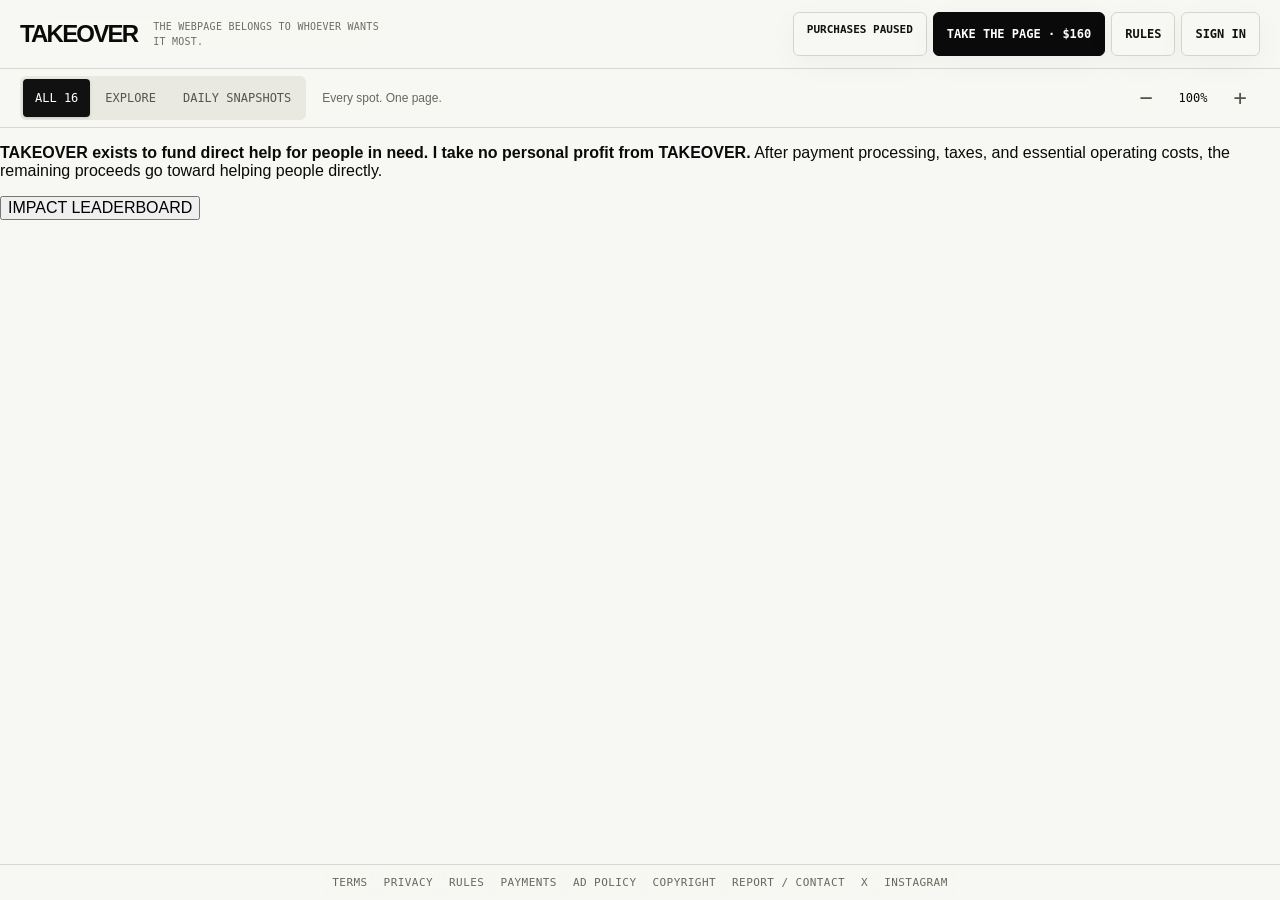
==== commit 31d1b3bb: "Add TAKEOVER impact mission and leaderboard" ====
--- a/index.html
+++ b/index.html
@@ -12,7 +12,7 @@
 <link rel="preconnect" href="https://fonts.gstatic.com" crossorigin>
 <link href="https://fonts.googleapis.com/css2?family=Bebas+Neue&family=DM+Mono:wght@400;500&family=Libre+Baskerville:wght@400;700&family=Manrope:wght@500;600;700;800&family=Orbitron:wght@400;600;800&family=Oswald:wght@400;600;700&family=Pacifico&family=Playfair+Display:wght@400;600;700;800&family=Space+Grotesk:wght@400;500;600;700&display=swap" rel="stylesheet">
 <link rel="stylesheet" href="takeover.css?v=4">
-<link rel="stylesheet" href="takeover-v3.css?v=1.1.2">
+<link rel="stylesheet" href="takeover-v3.css?v=1.1.2-manage-1">
 </head>
 <body>
 <div class="board-app">
@@ -42,6 +42,10 @@
       <button id="boardZoomIn" aria-label="Zoom in">+</button>
     </div>
   </nav>
+  <section class="impact-strip" aria-label="TAKEOVER impact mission">
+    <p><strong>TAKEOVER exists to fund direct help for people in need. I take no personal profit from TAKEOVER.</strong> After payment processing, taxes, and essential operating costs, the remaining proceeds go toward helping people directly.</p>
+    <button type="button" id="impactLeaderboardBtn">IMPACT LEADERBOARD</button>
+  </section>
   <main class="board" id="board" tabindex="0" aria-label="Takeover board. Use arrow keys to pan when zoomed.">
     <div class="board-space" id="boardSpace">
       <div class="board-surface" id="boardSurface">
@@ -80,6 +84,15 @@
       <div class="rule"><b>4 · Take all sixteen to own the page.</b><span>A full-page takeover is exclusive for 24 hours. After the shield expires, it lasts until somebody breaks it by taking one spot back.</span></div>
     </div>
     <button class="action" id="introGotIt">I GET IT</button>
+  </div>
+</section>
+
+<section class="panel modal impact-modal" id="impactModal">
+  <div class="panel-inner">
+    <div class="panel-head"><div><span>TAKEOVER IMPACT</span><h2>Impact Leaderboard</h2></div><button class="close" data-close>×</button></div>
+    <p class="impact-modal-copy">TAKEOVER exists to fund direct help for people in need. I take no personal profit from TAKEOVER. After payment processing, taxes, and essential operating costs, the remaining proceeds go toward helping people directly.</p>
+    <div class="impact-leaderboard" id="impactLeaderboard" aria-live="polite"><div class="impact-empty">Loading impact…</div></div>
+    <p class="impact-note">Leaderboard totals reflect completed TAKEOVER purchases after successful refunds. Payments purchase advertising space and are not represented as tax-deductible charitable donations.</p>
   </div>
 </section>
 
@@ -149,6 +162,7 @@
     <aside class="admin-nav">
       <div class="admin-brand"><div><span>OWNER ONLY</span><b>TAKEOVER<br>CONTROL</b></div><button class="close" data-close>×</button></div>
       <button class="admin-tab active" data-admin-tab="dashboard">DASHBOARD</button>
+      <button class="admin-tab" data-admin-tab="snapshots">SNAPSHOTS</button>
       <button class="admin-tab" data-admin-tab="board">LIVE BOARD</button>
       <button class="admin-tab" data-admin-tab="purchases">PURCHASES</button>
       <button class="admin-tab" data-admin-tab="accounts">ACCOUNTS</button>
@@ -169,6 +183,10 @@
         <div class="admin-block"><div class="admin-block-head"><div><b>RECENT OWNER ACTIVITY</b><span>Maintenance and administrative actions.</span></div></div><div id="adminEvents"><div class="empty">No owner activity yet.</div></div></div>
       </section>
 
+      <section class="admin-pane" data-admin-pane="snapshots">
+        <div class="admin-block"><div class="admin-block-head"><div><b>DAILY SNAPSHOTS</b><span>Move a capture to Trash to remove it from the public archive. Restore it anytime.</span></div><select id="snapshotManageFilter" aria-label="Snapshot list"><option value="published">PUBLIC ARCHIVE</option><option value="trash">TRASH</option></select><button class="admin-refresh" id="snapshotManageRefresh">REFRESH</button></div><p id="snapshotManageStatus" role="status"></p><div id="snapshotManageList"></div><button class="admin-refresh" id="snapshotManageMore" hidden>LOAD MORE</button></div>
+      </section>
+
       <section class="admin-pane" data-admin-pane="board">
         <div class="admin-block"><div class="admin-block-head"><div><b>LIVE BOARD</b><span>All 16 spots. Emergency reset only.</span></div></div><div id="adminBoard"></div></div>
       </section>
@@ -249,8 +267,8 @@
 <script src="canvas-presets.js?v=1.1.2"></script>
 <script src="board-view.js?v=1.1.2"></script>
 <script src="vendor/html-to-image-1.11.13.js"></script>
-<script src="daily-snapshots.js?v=noon-2"></script>
+<script src="daily-snapshots.js?v=manage-1"></script>
 <script src="board-snapshot.js?v=noon-2"></script>
-<script src="boot.js?v=1.1.2-noon-2"></script>
+<script src="boot.js?v=1.1.2-manage-1"></script>
 </body>
 </html>
--- a/takeover-v3.css
+++ b/takeover-v3.css
@@ -359,3 +359,5 @@
 .daily-archive{overflow:auto;min-height:0;padding:24px clamp(14px,4vw,64px);background:#edede6}.daily-heading{display:flex;justify-content:space-between;align-items:center;gap:16px;margin-bottom:20px}.daily-heading h1{font-size:clamp(24px,3vw,36px);margin:0}.daily-heading p{font-size:14px;color:#60665a;margin:6px 0 0}.daily-archive button{min-height:44px;padding:10px 14px;border:1px solid #c8ccbf;background:#f7f7f3;border-radius:7px;font-size:13px;cursor:pointer}.daily-archive button:disabled{cursor:default;opacity:.65}.daily-list{display:grid;grid-template-columns:repeat(auto-fill,minmax(210px,1fr));gap:18px}.daily-list .daily-card{padding:0 0 15px;text-align:left;overflow:hidden;transition:box-shadow .15s,transform .15s}.daily-card:hover{box-shadow:0 8px 24px #1e2c1c15;transform:translateY(-2px)}.daily-card img,.daily-pending{display:block;width:100%;aspect-ratio:1;object-fit:contain;background:#e0e4d8;border-bottom:1px solid #c8ccbf}.daily-pending{display:grid;place-items:center;font-size:14px}.daily-card b,.daily-card small{display:block;margin:12px 14px 0}.daily-card b{font-size:16px}.daily-card small{font:11px 'DM Mono',monospace;color:#69735f;margin-top:5px}.daily-detail{max-width:900px;margin:0 auto 28px;padding:20px;background:#f7f7f3;border:1px solid #c8ccbf;border-radius:10px}.daily-detail h2{font-size:22px;margin:0}.daily-detail>img{display:block;width:100%;height:auto;aspect-ratio:1}.daily-detail p{font-size:14px;color:#60665a}.daily-detail .snapshot-actions{margin-top:12px}#dailyMore{display:block;margin:22px auto}#dailyMore[hidden]{display:none}
 @media(max-width:640px){.board-tools{flex-wrap:wrap}.board-view-switch{flex:1;justify-content:space-between}.board-view-switch button{padding:8px!important;font-size:11px}.board-zoom{margin-left:auto}.daily-archive{padding:16px 10px}.daily-list{grid-template-columns:repeat(2,minmax(0,1fr));gap:10px}.daily-card b{font-size:13px;margin:10px 10px 0}.daily-card small{font-size:9px;margin:5px 10px 0}.daily-detail{padding:12px}}
 #adminAccountModal{z-index:110;width:min(620px,calc(100vw - 24px))}#managedAccountEmail{overflow-wrap:anywhere;font-size:24px}.account-delete-zone{margin-top:24px;padding-top:20px;border-top:1px solid #ddc9c3}.account-delete-zone p{font-size:14px;line-height:1.55;color:#685c54}.account-delete-zone .danger{background:#913d32;color:white}.account-delete-zone button:disabled{opacity:.35;cursor:not-allowed}.owner-protected{font-size:11px;color:#64715a}.account-row>.tiny{min-height:40px;margin:8px}
+
+.snapshot-manage-row{display:flex;align-items:center;justify-content:space-between;gap:16px;padding:16px 0;border-bottom:1px solid #d6dbd0}.snapshot-manage-row b{font-size:16px}.snapshot-manage-row small{display:block;margin-top:5px;font-size:13px;color:#66705f}#snapshotManageFilter{padding:10px;background:#fff;color:#172415;border:1px solid #cbd1c4;border-radius:5px;font-size:14px}@media(max-width:600px){.snapshot-manage-row{align-items:flex-start;flex-direction:column}}
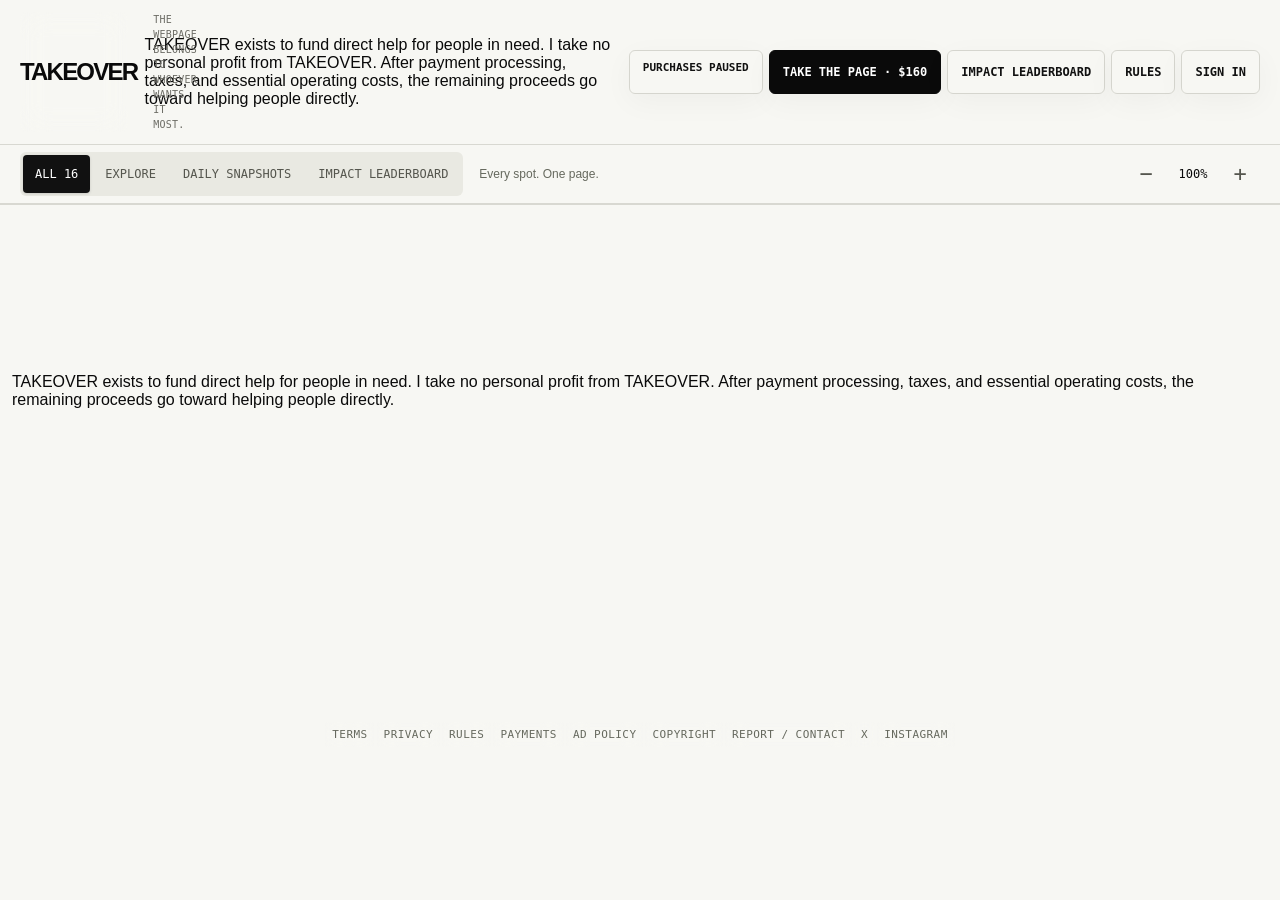
==== commit c43c31f2: "Refine impact placement across desktop and mobile" ====
--- a/index.html
+++ b/index.html
@@ -18,10 +18,12 @@
 <div class="board-app">
 <header class="chrome">
     <div class="identity"><b>TAKEOVER</b><span>THE WEBPAGE BELONGS TO WHOEVER WANTS IT MOST.</span><div class="social-pulse"><i></i><strong>DAILY SNAPSHOT · 12 PM CT</strong><em>X · INSTAGRAM</em></div></div>
+    <p class="impact-header-copy">TAKEOVER exists to fund direct help for people in need. I take no personal profit from TAKEOVER. After payment processing, taxes, and essential operating costs, the remaining proceeds go toward helping people directly.</p>
     <div class="controls">
       <span class="chrome-btn" id="pauseFlag" hidden>PURCHASES PAUSED</span>
       <span class="chrome-btn primary" id="shieldFlag" hidden>FULL TAKEOVER PROTECTED</span>
       <button class="chrome-btn primary" id="takePageBtn">TAKE THE PAGE</button>
+      <button class="chrome-btn impact-mobile-btn impact-leaderboard-trigger" type="button">IMPACT LEADERBOARD</button>
       <button class="chrome-btn" id="rulesBtn">RULES</button>
       <button class="chrome-btn alert" id="alertBtn" hidden>ALERTS <span class="badge" id="alertBadge" hidden>0</span></button>
       <button class="chrome-btn" id="adminBtn" hidden>ADMIN</button>
@@ -34,6 +36,7 @@
       <button id="boardFit" class="active" aria-pressed="true">ALL 16</button>
       <button id="boardExplore" aria-pressed="false">EXPLORE</button>
       <button id="boardSnapshots" aria-pressed="false">DAILY SNAPSHOTS</button>
+      <button class="impact-desktop-btn impact-leaderboard-trigger" type="button">IMPACT LEADERBOARD</button>
     </div>
     <span class="board-view-hint" id="boardViewHint">Every spot. One page.</span>
     <div class="board-zoom" role="group" aria-label="Zoom">
@@ -42,10 +45,6 @@
       <button id="boardZoomIn" aria-label="Zoom in">+</button>
     </div>
   </nav>
-  <section class="impact-strip" aria-label="TAKEOVER impact mission">
-    <p><strong>TAKEOVER exists to fund direct help for people in need. I take no personal profit from TAKEOVER.</strong> After payment processing, taxes, and essential operating costs, the remaining proceeds go toward helping people directly.</p>
-    <button type="button" id="impactLeaderboardBtn">IMPACT LEADERBOARD</button>
-  </section>
   <main class="board" id="board" tabindex="0" aria-label="Takeover board. Use arrow keys to pan when zoomed.">
     <div class="board-space" id="boardSpace">
       <div class="board-surface" id="boardSurface">
@@ -66,6 +65,7 @@
     <div class="board-map-window" id="boardMapWindow"></div>
   </div>
 <footer class="site-legal" aria-label="Legal">
+  <p class="impact-mobile-copy">TAKEOVER exists to fund direct help for people in need. I take no personal profit from TAKEOVER. After payment processing, taxes, and essential operating costs, the remaining proceeds go toward helping people directly.</p>
   <a href="terms.html">TERMS</a><a href="privacy.html">PRIVACY</a><a href="auction-rules.html">RULES</a><a href="payments.html">PAYMENTS</a><a href="content-policy.html">AD POLICY</a><a href="copyright.html">COPYRIGHT</a><a href="contact.html">REPORT / CONTACT</a><a href="https://x.com/takeoverspot" target="_blank" rel="noopener">X</a><a href="https://www.instagram.com/takeover.spot" target="_blank" rel="noopener">INSTAGRAM</a>
 </footer>
 </div>
--- a/takeover-v3.css
+++ b/takeover-v3.css
@@ -361,3 +361,33 @@
 #adminAccountModal{z-index:110;width:min(620px,calc(100vw - 24px))}#managedAccountEmail{overflow-wrap:anywhere;font-size:24px}.account-delete-zone{margin-top:24px;padding-top:20px;border-top:1px solid #ddc9c3}.account-delete-zone p{font-size:14px;line-height:1.55;color:#685c54}.account-delete-zone .danger{background:#913d32;color:white}.account-delete-zone button:disabled{opacity:.35;cursor:not-allowed}.owner-protected{font-size:11px;color:#64715a}.account-row>.tiny{min-height:40px;margin:8px}
 
 .snapshot-manage-row{display:flex;align-items:center;justify-content:space-between;gap:16px;padding:16px 0;border-bottom:1px solid #d6dbd0}.snapshot-manage-row b{font-size:16px}.snapshot-manage-row small{display:block;margin-top:5px;font-size:13px;color:#66705f}#snapshotManageFilter{padding:10px;background:#fff;color:#172415;border:1px solid #cbd1c4;border-radius:5px;font-size:14px}@media(max-width:600px){.snapshot-manage-row{align-items:flex-start;flex-direction:column}}
+
+
+/* TAKEOVER IMPACT */
+.board-app{grid-template-rows:auto auto auto minmax(0,1fr) auto!important}
+.impact-strip{display:flex;align-items:center;gap:18px;padding:9px 20px;background:#111;color:#fff;border-bottom:1px solid #000;z-index:13}
+.impact-strip p{margin:0;flex:1;font:500 11px/1.5 Manrope,Arial,sans-serif;letter-spacing:-.005em}
+.impact-strip p strong{font-weight:800}
+.impact-strip button{flex:0 0 auto;min-height:38px;padding:8px 12px;border:1px solid #fff;background:#fff;color:#111;border-radius:5px;font:800 10px/1.2 'DM Mono',monospace;cursor:pointer}
+.impact-strip button:hover{background:#deded8;border-color:#deded8}
+.impact-modal{width:min(720px,calc(100vw - 24px))!important}
+.impact-modal-copy{margin:0 0 20px;font-size:16px;line-height:1.65;color:#30312d}
+.impact-leaderboard{border:1px solid #d4d6cc;border-radius:9px;overflow:hidden;background:#fff}
+.impact-row{display:grid;grid-template-columns:54px minmax(0,1fr) auto;align-items:center;gap:12px;padding:13px 15px;border-bottom:1px solid #e2e3dc}
+.impact-row:last-child{border-bottom:0}
+.impact-rank{font:800 12px 'DM Mono',monospace;color:#7c7e74}
+.impact-name{min-width:0;font-size:15px;font-weight:800;overflow:hidden;text-overflow:ellipsis;white-space:nowrap}
+.impact-amount{font:800 14px 'DM Mono',monospace;color:#172415;white-space:nowrap}
+.impact-empty{padding:22px;text-align:center;color:#73766b;font-size:14px}
+.impact-note{margin:14px 0 0;color:#74766d;font-size:11px;line-height:1.55}
+@media(max-width:760px){
+  .impact-strip{align-items:flex-start;gap:10px;padding:9px 10px}
+  .impact-strip p{font-size:10px;line-height:1.4}
+  .impact-strip button{min-height:36px;padding:7px 9px;font-size:9px}
+}
+@media(max-width:520px){
+  .impact-strip{display:grid;grid-template-columns:1fr}
+  .impact-strip button{width:100%}
+  .impact-row{grid-template-columns:42px minmax(0,1fr) auto;padding:12px 10px;gap:8px}
+  .impact-name{font-size:13px}.impact-amount{font-size:12px}
+}
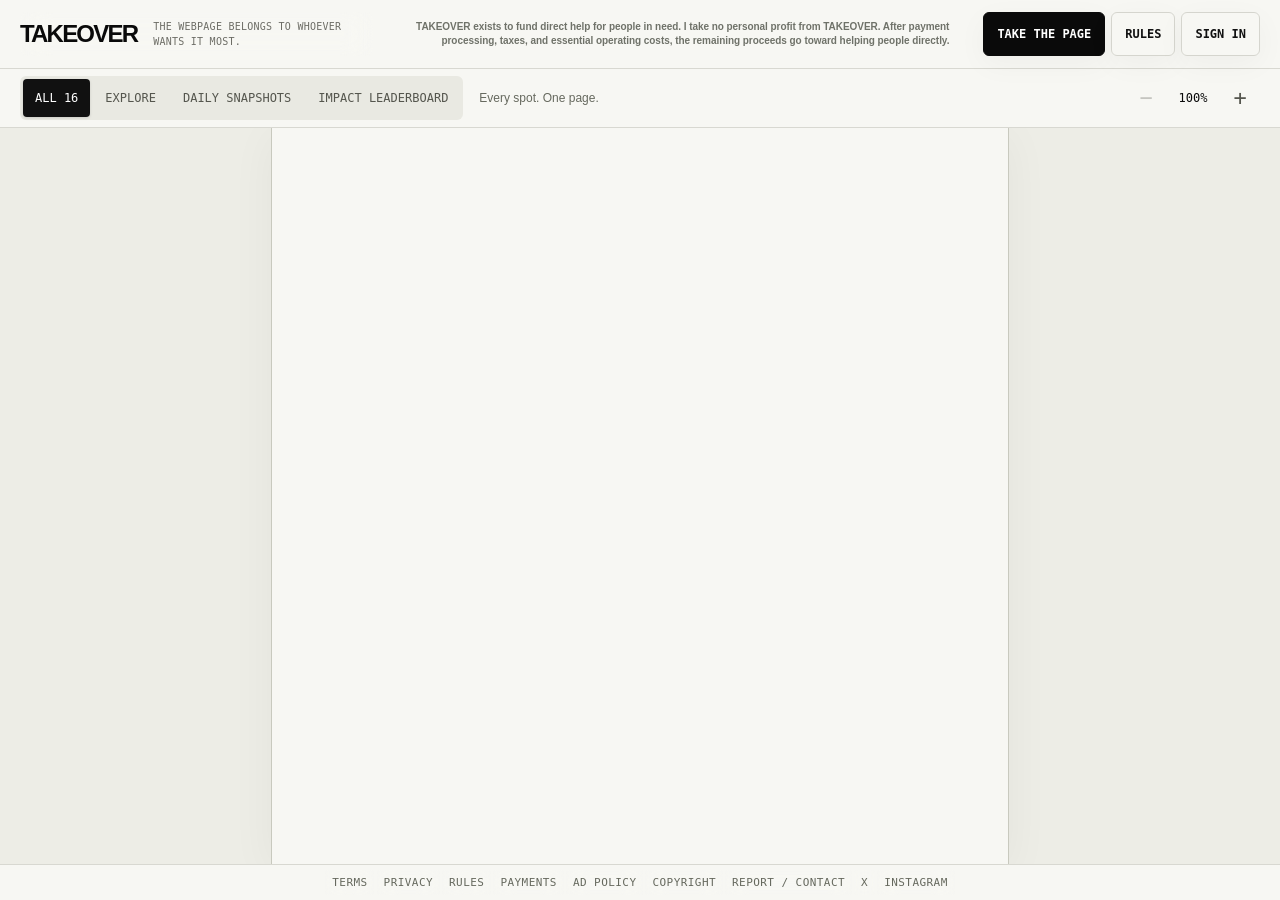
==== commit fc2cc659: "Repair mobile impact layout" ====
--- a/index.html
+++ b/index.html
@@ -12,7 +12,7 @@
 <link rel="preconnect" href="https://fonts.gstatic.com" crossorigin>
 <link href="https://fonts.googleapis.com/css2?family=Bebas+Neue&family=DM+Mono:wght@400;500&family=Libre+Baskerville:wght@400;700&family=Manrope:wght@500;600;700;800&family=Orbitron:wght@400;600;800&family=Oswald:wght@400;600;700&family=Pacifico&family=Playfair+Display:wght@400;600;700;800&family=Space+Grotesk:wght@400;500;600;700&display=swap" rel="stylesheet">
 <link rel="stylesheet" href="takeover.css?v=4">
-<link rel="stylesheet" href="takeover-v3.css?v=1.1.2-manage-1">
+<link rel="stylesheet" href="takeover-v3.css?v=1.1.2-impact-2">
 </head>
 <body>
 <div class="board-app">
@@ -55,6 +55,7 @@
       </div>
     </div>
   </main>
+  <p class="impact-mobile-copy">TAKEOVER exists to fund direct help for people in need. I take no personal profit from TAKEOVER. After payment processing, taxes, and essential operating costs, the remaining proceeds go toward helping people directly.</p>
   <section id="dailyArchive" class="daily-archive" hidden aria-label="Daily board snapshots">
     <div class="daily-heading"><div><h1>Daily snapshots</h1><p id="dailyStatus" role="status">One capture every day at noon Central.</p></div><button id="dailyRefresh">REFRESH</button></div>
     <section id="dailyDetail" class="daily-detail" hidden><div class="daily-heading"><h2 id="dailyTitle"></h2><button id="dailyClose" aria-label="Close snapshot">×</button></div><img id="dailyFullImage" alt="Daily board snapshot"><p id="dailyDetailStatus" role="status"></p><div class="snapshot-actions"><button id="dailyCopy" disabled>COPY IMAGE</button><button id="dailyDownload" disabled>DOWNLOAD PNG</button></div></section>
@@ -65,7 +66,6 @@
     <div class="board-map-window" id="boardMapWindow"></div>
   </div>
 <footer class="site-legal" aria-label="Legal">
-  <p class="impact-mobile-copy">TAKEOVER exists to fund direct help for people in need. I take no personal profit from TAKEOVER. After payment processing, taxes, and essential operating costs, the remaining proceeds go toward helping people directly.</p>
   <a href="terms.html">TERMS</a><a href="privacy.html">PRIVACY</a><a href="auction-rules.html">RULES</a><a href="payments.html">PAYMENTS</a><a href="content-policy.html">AD POLICY</a><a href="copyright.html">COPYRIGHT</a><a href="contact.html">REPORT / CONTACT</a><a href="https://x.com/takeoverspot" target="_blank" rel="noopener">X</a><a href="https://www.instagram.com/takeover.spot" target="_blank" rel="noopener">INSTAGRAM</a>
 </footer>
 </div>
--- a/takeover-v3.css
+++ b/takeover-v3.css
@@ -364,12 +364,19 @@
 
 
 /* TAKEOVER IMPACT */
-.board-app{grid-template-rows:auto auto auto minmax(0,1fr) auto!important}
-.impact-strip{display:flex;align-items:center;gap:18px;padding:9px 20px;background:#111;color:#fff;border-bottom:1px solid #000;z-index:13}
-.impact-strip p{margin:0;flex:1;font:500 11px/1.5 Manrope,Arial,sans-serif;letter-spacing:-.005em}
-.impact-strip p strong{font-weight:800}
-.impact-strip button{flex:0 0 auto;min-height:38px;padding:8px 12px;border:1px solid #fff;background:#fff;color:#111;border-radius:5px;font:800 10px/1.2 'DM Mono',monospace;cursor:pointer}
-.impact-strip button:hover{background:#deded8;border-color:#deded8}
+.board-app{grid-template-rows:auto auto minmax(0,1fr) auto!important}
+
+.impact-header-copy{
+  margin:0 18px 0 auto;
+  max-width:560px;
+  color:#6f7269;
+  font:600 10px/1.45 Manrope,Arial,sans-serif;
+  letter-spacing:-.005em;
+  text-align:right;
+}
+.impact-desktop-btn{white-space:nowrap}
+.impact-mobile-btn,.impact-mobile-copy{display:none!important}
+
 .impact-modal{width:min(720px,calc(100vw - 24px))!important}
 .impact-modal-copy{margin:0 0 20px;font-size:16px;line-height:1.65;color:#30312d}
 .impact-leaderboard{border:1px solid #d4d6cc;border-radius:9px;overflow:hidden;background:#fff}
@@ -380,14 +387,35 @@
 .impact-amount{font:800 14px 'DM Mono',monospace;color:#172415;white-space:nowrap}
 .impact-empty{padding:22px;text-align:center;color:#73766b;font-size:14px}
 .impact-note{margin:14px 0 0;color:#74766d;font-size:11px;line-height:1.55}
-@media(max-width:760px){
-  .impact-strip{align-items:flex-start;gap:10px;padding:9px 10px}
-  .impact-strip p{font-size:10px;line-height:1.4}
-  .impact-strip button{min-height:36px;padding:7px 9px;font-size:9px}
-}
-@media(max-width:520px){
-  .impact-strip{display:grid;grid-template-columns:1fr}
-  .impact-strip button{width:100%}
+
+@media(max-width:1180px){
+  .impact-header-copy{max-width:410px;font-size:9px}
+}
+
+@media(max-width:900px){
+  .impact-header-copy{max-width:300px;font-size:8px;line-height:1.35;margin-right:8px}
+  .impact-desktop-btn{font-size:10px!important;padding-inline:9px!important}
+}
+
+@media(max-width:640px){
+  .impact-header-copy,.impact-desktop-btn{display:none!important}
+  .impact-mobile-btn{display:inline-flex!important;align-items:center;justify-content:center}
+  .impact-mobile-copy{
+    display:block!important;
+    flex-basis:100%;
+    width:100%;
+    order:-1;
+    margin:0 0 5px;
+    padding:8px 8px 9px;
+    color:#77796f;
+    border-bottom:1px solid #dedfd7;
+    font:600 10px/1.45 Manrope,Arial,sans-serif;
+    text-align:center;
+  }
+  .site-legal{padding-top:0!important}
   .impact-row{grid-template-columns:42px minmax(0,1fr) auto;padding:12px 10px;gap:8px}
-  .impact-name{font-size:13px}.impact-amount{font-size:12px}
-}
+  .impact-name{font-size:13px}
+  .impact-amount{font-size:12px}
+  #takePageBtn{margin-right:0!important}
+  .controls .impact-mobile-btn{margin-right:auto}
+}
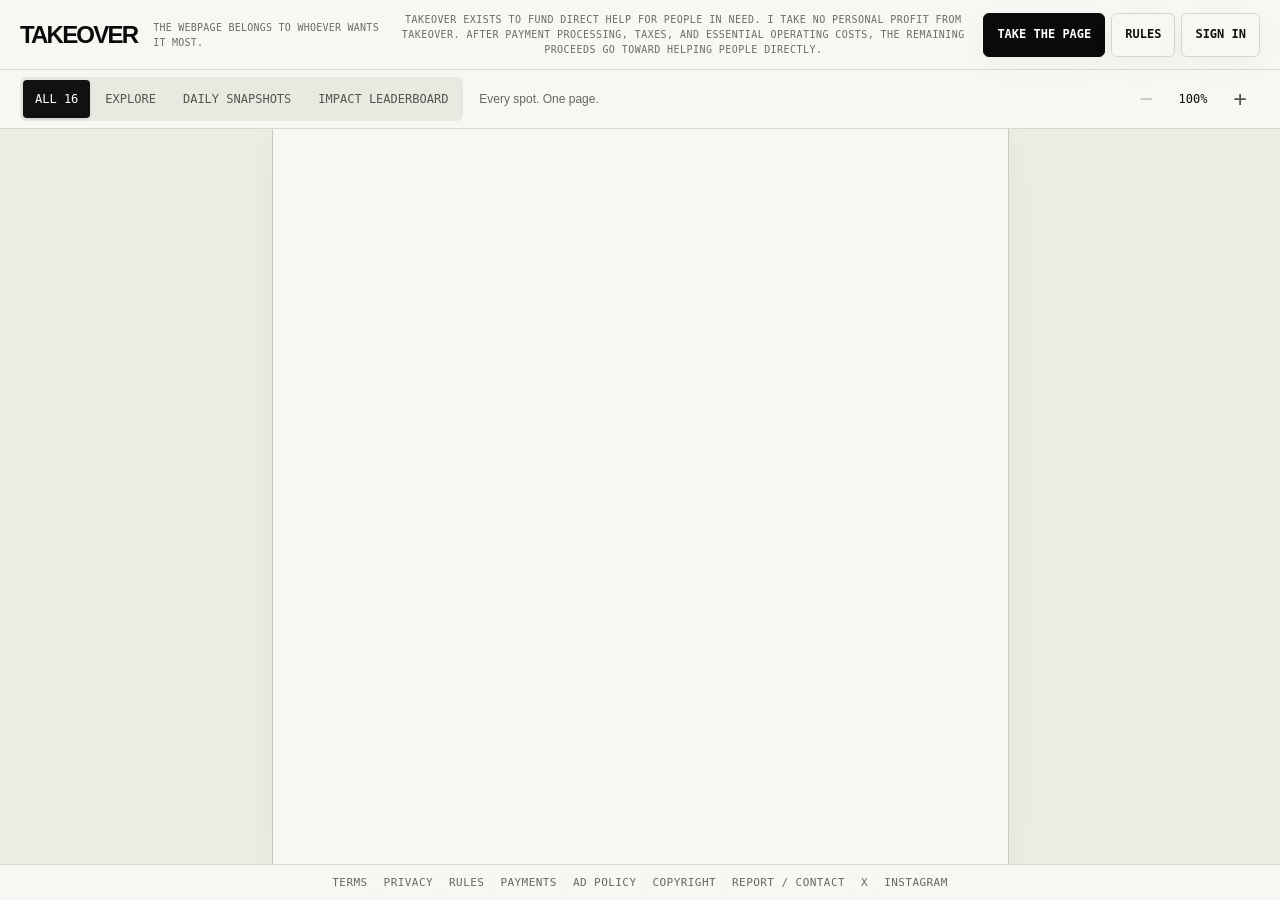
==== commit aa6dd14e: "Restore proven board markup and keep impact UI isolated" ====
--- a/index.html
+++ b/index.html
@@ -12,13 +12,13 @@
 <link rel="preconnect" href="https://fonts.gstatic.com" crossorigin>
 <link href="https://fonts.googleapis.com/css2?family=Bebas+Neue&family=DM+Mono:wght@400;500&family=Libre+Baskerville:wght@400;700&family=Manrope:wght@500;600;700;800&family=Orbitron:wght@400;600;800&family=Oswald:wght@400;600;700&family=Pacifico&family=Playfair+Display:wght@400;600;700;800&family=Space+Grotesk:wght@400;500;600;700&display=swap" rel="stylesheet">
 <link rel="stylesheet" href="takeover.css?v=4">
-<link rel="stylesheet" href="takeover-v3.css?v=1.1.2-impact-2">
+<link rel="stylesheet" href="takeover-v3.css?v=1.1.2-impact-3">
 </head>
 <body>
 <div class="board-app">
 <header class="chrome">
     <div class="identity"><b>TAKEOVER</b><span>THE WEBPAGE BELONGS TO WHOEVER WANTS IT MOST.</span><div class="social-pulse"><i></i><strong>DAILY SNAPSHOT · 12 PM CT</strong><em>X · INSTAGRAM</em></div></div>
-    <p class="impact-header-copy">TAKEOVER exists to fund direct help for people in need. I take no personal profit from TAKEOVER. After payment processing, taxes, and essential operating costs, the remaining proceeds go toward helping people directly.</p>
+    <p class="impact-header-copy">TAKEOVER EXISTS TO FUND DIRECT HELP FOR PEOPLE IN NEED. I TAKE NO PERSONAL PROFIT FROM TAKEOVER. AFTER PAYMENT PROCESSING, TAXES, AND ESSENTIAL OPERATING COSTS, THE REMAINING PROCEEDS GO TOWARD HELPING PEOPLE DIRECTLY.</p>
     <div class="controls">
       <span class="chrome-btn" id="pauseFlag" hidden>PURCHASES PAUSED</span>
       <span class="chrome-btn primary" id="shieldFlag" hidden>FULL TAKEOVER PROTECTED</span>
@@ -55,7 +55,6 @@
       </div>
     </div>
   </main>
-  <p class="impact-mobile-copy">TAKEOVER exists to fund direct help for people in need. I take no personal profit from TAKEOVER. After payment processing, taxes, and essential operating costs, the remaining proceeds go toward helping people directly.</p>
   <section id="dailyArchive" class="daily-archive" hidden aria-label="Daily board snapshots">
     <div class="daily-heading"><div><h1>Daily snapshots</h1><p id="dailyStatus" role="status">One capture every day at noon Central.</p></div><button id="dailyRefresh">REFRESH</button></div>
     <section id="dailyDetail" class="daily-detail" hidden><div class="daily-heading"><h2 id="dailyTitle"></h2><button id="dailyClose" aria-label="Close snapshot">×</button></div><img id="dailyFullImage" alt="Daily board snapshot"><p id="dailyDetailStatus" role="status"></p><div class="snapshot-actions"><button id="dailyCopy" disabled>COPY IMAGE</button><button id="dailyDownload" disabled>DOWNLOAD PNG</button></div></section>
@@ -66,6 +65,7 @@
     <div class="board-map-window" id="boardMapWindow"></div>
   </div>
 <footer class="site-legal" aria-label="Legal">
+  <p class="impact-mobile-copy">TAKEOVER exists to fund direct help for people in need. I take no personal profit from TAKEOVER. After payment processing, taxes, and essential operating costs, the remaining proceeds go toward helping people directly.</p>
   <a href="terms.html">TERMS</a><a href="privacy.html">PRIVACY</a><a href="auction-rules.html">RULES</a><a href="payments.html">PAYMENTS</a><a href="content-policy.html">AD POLICY</a><a href="copyright.html">COPYRIGHT</a><a href="contact.html">REPORT / CONTACT</a><a href="https://x.com/takeoverspot" target="_blank" rel="noopener">X</a><a href="https://www.instagram.com/takeover.spot" target="_blank" rel="noopener">INSTAGRAM</a>
 </footer>
 </div>
--- a/takeover-v3.css
+++ b/takeover-v3.css
@@ -365,18 +365,9 @@
 
 /* TAKEOVER IMPACT */
 .board-app{grid-template-rows:auto auto minmax(0,1fr) auto!important}
-
-.impact-header-copy{
-  margin:0 18px 0 auto;
-  max-width:560px;
-  color:#6f7269;
-  font:600 10px/1.45 Manrope,Arial,sans-serif;
-  letter-spacing:-.005em;
-  text-align:right;
-}
+.impact-header-copy{flex:1 1 520px;min-width:220px;max-width:700px;margin:0 auto;color:#6d6d66;font:500 10px/1.5 'DM Mono',monospace;letter-spacing:.045em;text-align:center;text-transform:uppercase}
 .impact-desktop-btn{white-space:nowrap}
 .impact-mobile-btn,.impact-mobile-copy{display:none!important}
-
 .impact-modal{width:min(720px,calc(100vw - 24px))!important}
 .impact-modal-copy{margin:0 0 20px;font-size:16px;line-height:1.65;color:#30312d}
 .impact-leaderboard{border:1px solid #d4d6cc;border-radius:9px;overflow:hidden;background:#fff}
@@ -387,35 +378,15 @@
 .impact-amount{font:800 14px 'DM Mono',monospace;color:#172415;white-space:nowrap}
 .impact-empty{padding:22px;text-align:center;color:#73766b;font-size:14px}
 .impact-note{margin:14px 0 0;color:#74766d;font-size:11px;line-height:1.55}
-
-@media(max-width:1180px){
-  .impact-header-copy{max-width:410px;font-size:9px}
-}
-
-@media(max-width:900px){
-  .impact-header-copy{max-width:300px;font-size:8px;line-height:1.35;margin-right:8px}
-  .impact-desktop-btn{font-size:10px!important;padding-inline:9px!important}
-}
-
-@media(max-width:640px){
+@media(max-width:1050px){.impact-header-copy{font-size:9px;max-width:480px}}
+@media(max-width:720px){
+  .board-app{grid-template-rows:auto auto minmax(0,1fr) auto auto!important}
   .impact-header-copy,.impact-desktop-btn{display:none!important}
   .impact-mobile-btn{display:inline-flex!important;align-items:center;justify-content:center}
-  .impact-mobile-copy{
-    display:block!important;
-    flex-basis:100%;
-    width:100%;
-    order:-1;
-    margin:0 0 5px;
-    padding:8px 8px 9px;
-    color:#77796f;
-    border-bottom:1px solid #dedfd7;
-    font:600 10px/1.45 Manrope,Arial,sans-serif;
-    text-align:center;
-  }
-  .site-legal{padding-top:0!important}
+  .impact-mobile-copy{display:block!important;margin:0;padding:7px 10px 8px;color:#6d6d66;background:#f7f7f3;border-top:1px solid #d8d8d1;font:500 9px/1.4 'DM Mono',monospace;letter-spacing:.02em;text-align:center}
+  #takePageBtn{margin-right:0!important}
+  .controls .impact-mobile-btn{margin-right:auto}
   .impact-row{grid-template-columns:42px minmax(0,1fr) auto;padding:12px 10px;gap:8px}
   .impact-name{font-size:13px}
   .impact-amount{font-size:12px}
-  #takePageBtn{margin-right:0!important}
-  .controls .impact-mobile-btn{margin-right:auto}
-}
+}
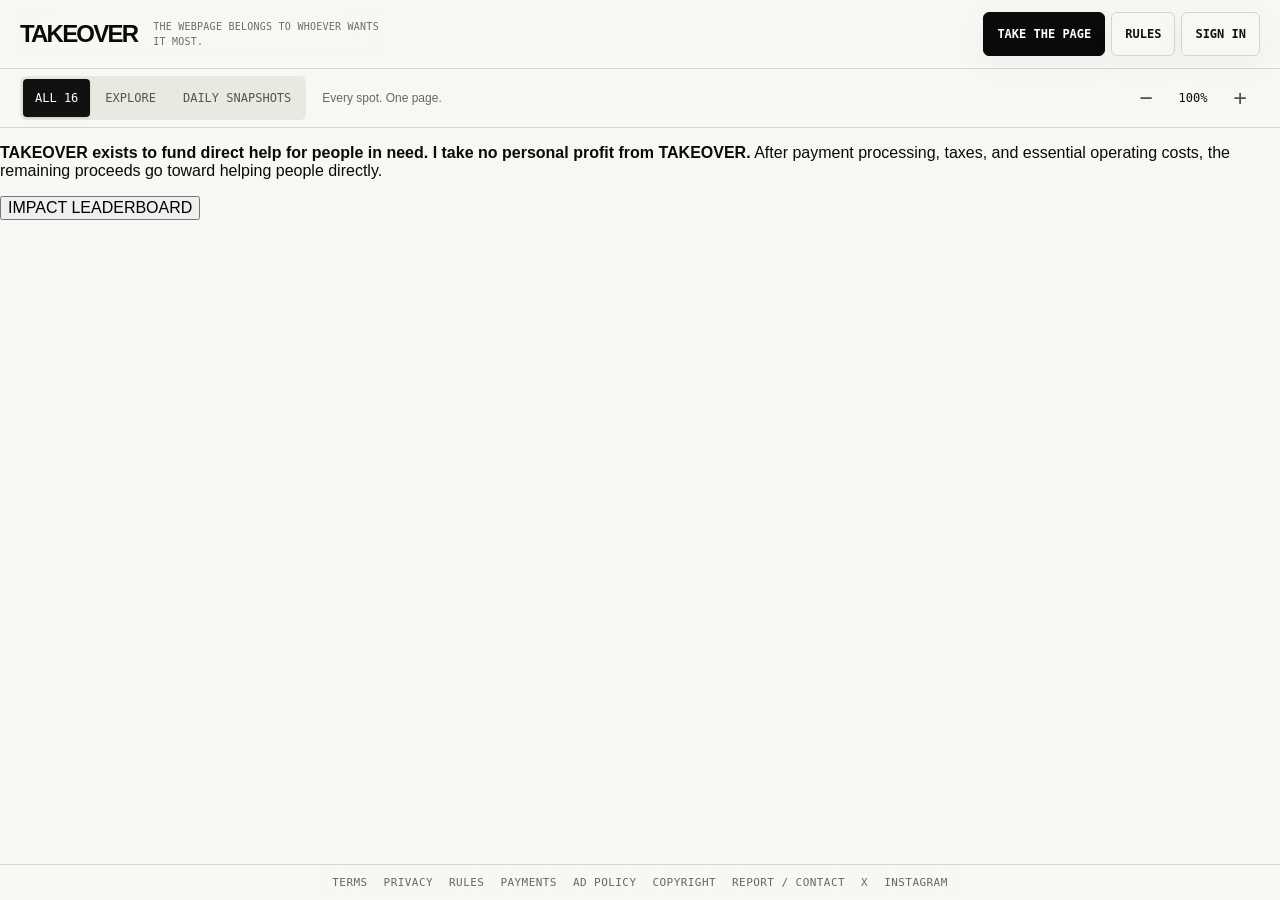
==== commit 4d168c39: "Revert recent TAKEOVER layout changes" ====
--- a/index.html
+++ b/index.html
@@ -12,18 +12,16 @@
 <link rel="preconnect" href="https://fonts.gstatic.com" crossorigin>
 <link href="https://fonts.googleapis.com/css2?family=Bebas+Neue&family=DM+Mono:wght@400;500&family=Libre+Baskerville:wght@400;700&family=Manrope:wght@500;600;700;800&family=Orbitron:wght@400;600;800&family=Oswald:wght@400;600;700&family=Pacifico&family=Playfair+Display:wght@400;600;700;800&family=Space+Grotesk:wght@400;500;600;700&display=swap" rel="stylesheet">
 <link rel="stylesheet" href="takeover.css?v=4">
-<link rel="stylesheet" href="takeover-v3.css?v=1.1.2-impact-3">
+<link rel="stylesheet" href="takeover-v3.css?v=1.1.2-manage-1">
 </head>
 <body>
 <div class="board-app">
 <header class="chrome">
     <div class="identity"><b>TAKEOVER</b><span>THE WEBPAGE BELONGS TO WHOEVER WANTS IT MOST.</span><div class="social-pulse"><i></i><strong>DAILY SNAPSHOT · 12 PM CT</strong><em>X · INSTAGRAM</em></div></div>
-    <p class="impact-header-copy">TAKEOVER EXISTS TO FUND DIRECT HELP FOR PEOPLE IN NEED. I TAKE NO PERSONAL PROFIT FROM TAKEOVER. AFTER PAYMENT PROCESSING, TAXES, AND ESSENTIAL OPERATING COSTS, THE REMAINING PROCEEDS GO TOWARD HELPING PEOPLE DIRECTLY.</p>
     <div class="controls">
       <span class="chrome-btn" id="pauseFlag" hidden>PURCHASES PAUSED</span>
       <span class="chrome-btn primary" id="shieldFlag" hidden>FULL TAKEOVER PROTECTED</span>
       <button class="chrome-btn primary" id="takePageBtn">TAKE THE PAGE</button>
-      <button class="chrome-btn impact-mobile-btn impact-leaderboard-trigger" type="button">IMPACT LEADERBOARD</button>
       <button class="chrome-btn" id="rulesBtn">RULES</button>
       <button class="chrome-btn alert" id="alertBtn" hidden>ALERTS <span class="badge" id="alertBadge" hidden>0</span></button>
       <button class="chrome-btn" id="adminBtn" hidden>ADMIN</button>
@@ -36,7 +34,6 @@
       <button id="boardFit" class="active" aria-pressed="true">ALL 16</button>
       <button id="boardExplore" aria-pressed="false">EXPLORE</button>
       <button id="boardSnapshots" aria-pressed="false">DAILY SNAPSHOTS</button>
-      <button class="impact-desktop-btn impact-leaderboard-trigger" type="button">IMPACT LEADERBOARD</button>
     </div>
     <span class="board-view-hint" id="boardViewHint">Every spot. One page.</span>
     <div class="board-zoom" role="group" aria-label="Zoom">
@@ -45,6 +42,10 @@
       <button id="boardZoomIn" aria-label="Zoom in">+</button>
     </div>
   </nav>
+  <section class="impact-strip" aria-label="TAKEOVER impact mission">
+    <p><strong>TAKEOVER exists to fund direct help for people in need. I take no personal profit from TAKEOVER.</strong> After payment processing, taxes, and essential operating costs, the remaining proceeds go toward helping people directly.</p>
+    <button type="button" id="impactLeaderboardBtn">IMPACT LEADERBOARD</button>
+  </section>
   <main class="board" id="board" tabindex="0" aria-label="Takeover board. Use arrow keys to pan when zoomed.">
     <div class="board-space" id="boardSpace">
       <div class="board-surface" id="boardSurface">
@@ -65,7 +66,6 @@
     <div class="board-map-window" id="boardMapWindow"></div>
   </div>
 <footer class="site-legal" aria-label="Legal">
-  <p class="impact-mobile-copy">TAKEOVER exists to fund direct help for people in need. I take no personal profit from TAKEOVER. After payment processing, taxes, and essential operating costs, the remaining proceeds go toward helping people directly.</p>
   <a href="terms.html">TERMS</a><a href="privacy.html">PRIVACY</a><a href="auction-rules.html">RULES</a><a href="payments.html">PAYMENTS</a><a href="content-policy.html">AD POLICY</a><a href="copyright.html">COPYRIGHT</a><a href="contact.html">REPORT / CONTACT</a><a href="https://x.com/takeoverspot" target="_blank" rel="noopener">X</a><a href="https://www.instagram.com/takeover.spot" target="_blank" rel="noopener">INSTAGRAM</a>
 </footer>
 </div>
--- a/takeover-v3.css
+++ b/takeover-v3.css
@@ -363,11 +363,20 @@
 .snapshot-manage-row{display:flex;align-items:center;justify-content:space-between;gap:16px;padding:16px 0;border-bottom:1px solid #d6dbd0}.snapshot-manage-row b{font-size:16px}.snapshot-manage-row small{display:block;margin-top:5px;font-size:13px;color:#66705f}#snapshotManageFilter{padding:10px;background:#fff;color:#172415;border:1px solid #cbd1c4;border-radius:5px;font-size:14px}@media(max-width:600px){.snapshot-manage-row{align-items:flex-start;flex-direction:column}}
 
 
-/* TAKEOVER IMPACT */
-.board-app{grid-template-rows:auto auto minmax(0,1fr) auto!important}
-.impact-header-copy{flex:1 1 520px;min-width:220px;max-width:700px;margin:0 auto;color:#6d6d66;font:500 10px/1.5 'DM Mono',monospace;letter-spacing:.045em;text-align:center;text-transform:uppercase}
+/* TAKEOVER IMPACT — isolated from board sizing */
+.impact-header-copy{
+  flex:1 1 520px;
+  min-width:240px;
+  max-width:760px;
+  margin:0 auto;
+  color:#6d6d66;
+  font:500 10px/1.5 'DM Mono',monospace;
+  letter-spacing:.045em;
+  text-align:center;
+}
 .impact-desktop-btn{white-space:nowrap}
 .impact-mobile-btn,.impact-mobile-copy{display:none!important}
+
 .impact-modal{width:min(720px,calc(100vw - 24px))!important}
 .impact-modal-copy{margin:0 0 20px;font-size:16px;line-height:1.65;color:#30312d}
 .impact-leaderboard{border:1px solid #d4d6cc;border-radius:9px;overflow:hidden;background:#fff}
@@ -378,12 +387,24 @@
 .impact-amount{font:800 14px 'DM Mono',monospace;color:#172415;white-space:nowrap}
 .impact-empty{padding:22px;text-align:center;color:#73766b;font-size:14px}
 .impact-note{margin:14px 0 0;color:#74766d;font-size:11px;line-height:1.55}
-@media(max-width:1050px){.impact-header-copy{font-size:9px;max-width:480px}}
+
+@media(max-width:1050px){
+  .impact-header-copy{font-size:9px;max-width:500px}
+}
 @media(max-width:720px){
-  .board-app{grid-template-rows:auto auto minmax(0,1fr) auto auto!important}
   .impact-header-copy,.impact-desktop-btn{display:none!important}
   .impact-mobile-btn{display:inline-flex!important;align-items:center;justify-content:center}
-  .impact-mobile-copy{display:block!important;margin:0;padding:7px 10px 8px;color:#6d6d66;background:#f7f7f3;border-top:1px solid #d8d8d1;font:500 9px/1.4 'DM Mono',monospace;letter-spacing:.02em;text-align:center}
+  .impact-mobile-copy{
+    display:block!important;
+    flex-basis:100%;
+    width:100%;
+    margin:0;
+    padding:5px 8px 6px;
+    color:#6d6d66;
+    font:500 8px/1.35 'DM Mono',monospace;
+    letter-spacing:.02em;
+    text-align:center;
+  }
   #takePageBtn{margin-right:0!important}
   .controls .impact-mobile-btn{margin-right:auto}
   .impact-row{grid-template-columns:42px minmax(0,1fr) auto;padding:12px 10px;gap:8px}
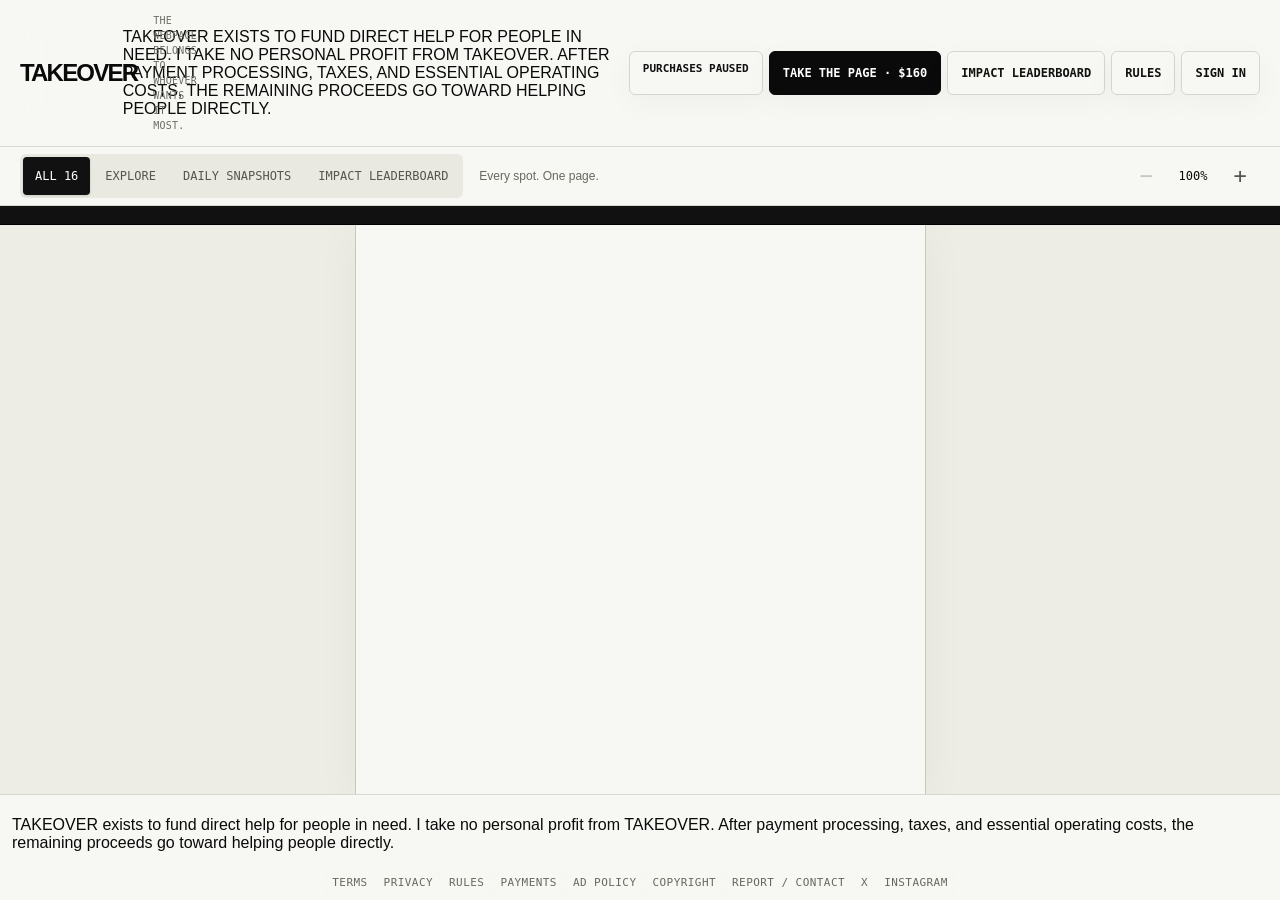
==== commit 12b99764: "Place impact UI without changing board layout" ====
--- a/index.html
+++ b/index.html
@@ -12,16 +12,18 @@
 <link rel="preconnect" href="https://fonts.gstatic.com" crossorigin>
 <link href="https://fonts.googleapis.com/css2?family=Bebas+Neue&family=DM+Mono:wght@400;500&family=Libre+Baskerville:wght@400;700&family=Manrope:wght@500;600;700;800&family=Orbitron:wght@400;600;800&family=Oswald:wght@400;600;700&family=Pacifico&family=Playfair+Display:wght@400;600;700;800&family=Space+Grotesk:wght@400;500;600;700&display=swap" rel="stylesheet">
 <link rel="stylesheet" href="takeover.css?v=4">
-<link rel="stylesheet" href="takeover-v3.css?v=1.1.2-manage-1">
+<link rel="stylesheet" href="takeover-v3.css?v=1.1.2-impact-safe-1">
 </head>
 <body>
 <div class="board-app">
 <header class="chrome">
     <div class="identity"><b>TAKEOVER</b><span>THE WEBPAGE BELONGS TO WHOEVER WANTS IT MOST.</span><div class="social-pulse"><i></i><strong>DAILY SNAPSHOT · 12 PM CT</strong><em>X · INSTAGRAM</em></div></div>
+    <p class="impact-header-copy">TAKEOVER EXISTS TO FUND DIRECT HELP FOR PEOPLE IN NEED. I TAKE NO PERSONAL PROFIT FROM TAKEOVER. AFTER PAYMENT PROCESSING, TAXES, AND ESSENTIAL OPERATING COSTS, THE REMAINING PROCEEDS GO TOWARD HELPING PEOPLE DIRECTLY.</p>
     <div class="controls">
       <span class="chrome-btn" id="pauseFlag" hidden>PURCHASES PAUSED</span>
       <span class="chrome-btn primary" id="shieldFlag" hidden>FULL TAKEOVER PROTECTED</span>
       <button class="chrome-btn primary" id="takePageBtn">TAKE THE PAGE</button>
+      <button class="chrome-btn impact-mobile-btn impact-leaderboard-trigger" type="button">IMPACT LEADERBOARD</button>
       <button class="chrome-btn" id="rulesBtn">RULES</button>
       <button class="chrome-btn alert" id="alertBtn" hidden>ALERTS <span class="badge" id="alertBadge" hidden>0</span></button>
       <button class="chrome-btn" id="adminBtn" hidden>ADMIN</button>
@@ -34,6 +36,7 @@
       <button id="boardFit" class="active" aria-pressed="true">ALL 16</button>
       <button id="boardExplore" aria-pressed="false">EXPLORE</button>
       <button id="boardSnapshots" aria-pressed="false">DAILY SNAPSHOTS</button>
+      <button class="impact-desktop-btn impact-leaderboard-trigger" type="button">IMPACT LEADERBOARD</button>
     </div>
     <span class="board-view-hint" id="boardViewHint">Every spot. One page.</span>
     <div class="board-zoom" role="group" aria-label="Zoom">
@@ -42,10 +45,7 @@
       <button id="boardZoomIn" aria-label="Zoom in">+</button>
     </div>
   </nav>
-  <section class="impact-strip" aria-label="TAKEOVER impact mission">
-    <p><strong>TAKEOVER exists to fund direct help for people in need. I take no personal profit from TAKEOVER.</strong> After payment processing, taxes, and essential operating costs, the remaining proceeds go toward helping people directly.</p>
-    <button type="button" id="impactLeaderboardBtn">IMPACT LEADERBOARD</button>
-  </section>
+  <section class="impact-strip" aria-hidden="true"></section>
   <main class="board" id="board" tabindex="0" aria-label="Takeover board. Use arrow keys to pan when zoomed.">
     <div class="board-space" id="boardSpace">
       <div class="board-surface" id="boardSurface">
@@ -66,6 +66,7 @@
     <div class="board-map-window" id="boardMapWindow"></div>
   </div>
 <footer class="site-legal" aria-label="Legal">
+  <p class="impact-mobile-copy">TAKEOVER exists to fund direct help for people in need. I take no personal profit from TAKEOVER. After payment processing, taxes, and essential operating costs, the remaining proceeds go toward helping people directly.</p>
   <a href="terms.html">TERMS</a><a href="privacy.html">PRIVACY</a><a href="auction-rules.html">RULES</a><a href="payments.html">PAYMENTS</a><a href="content-policy.html">AD POLICY</a><a href="copyright.html">COPYRIGHT</a><a href="contact.html">REPORT / CONTACT</a><a href="https://x.com/takeoverspot" target="_blank" rel="noopener">X</a><a href="https://www.instagram.com/takeover.spot" target="_blank" rel="noopener">INSTAGRAM</a>
 </footer>
 </div>
--- a/takeover-v3.css
+++ b/takeover-v3.css
@@ -363,20 +363,13 @@
 .snapshot-manage-row{display:flex;align-items:center;justify-content:space-between;gap:16px;padding:16px 0;border-bottom:1px solid #d6dbd0}.snapshot-manage-row b{font-size:16px}.snapshot-manage-row small{display:block;margin-top:5px;font-size:13px;color:#66705f}#snapshotManageFilter{padding:10px;background:#fff;color:#172415;border:1px solid #cbd1c4;border-radius:5px;font-size:14px}@media(max-width:600px){.snapshot-manage-row{align-items:flex-start;flex-direction:column}}
 
 
-/* TAKEOVER IMPACT — isolated from board sizing */
-.impact-header-copy{
-  flex:1 1 520px;
-  min-width:240px;
-  max-width:760px;
-  margin:0 auto;
-  color:#6d6d66;
-  font:500 10px/1.5 'DM Mono',monospace;
-  letter-spacing:.045em;
-  text-align:center;
-}
-.impact-desktop-btn{white-space:nowrap}
-.impact-mobile-btn,.impact-mobile-copy{display:none!important}
-
+/* TAKEOVER IMPACT */
+.board-app{grid-template-rows:auto auto auto minmax(0,1fr) auto!important}
+.impact-strip{display:flex;align-items:center;gap:18px;padding:9px 20px;background:#111;color:#fff;border-bottom:1px solid #000;z-index:13}
+.impact-strip p{margin:0;flex:1;font:500 11px/1.5 Manrope,Arial,sans-serif;letter-spacing:-.005em}
+.impact-strip p strong{font-weight:800}
+.impact-strip button{flex:0 0 auto;min-height:38px;padding:8px 12px;border:1px solid #fff;background:#fff;color:#111;border-radius:5px;font:800 10px/1.2 'DM Mono',monospace;cursor:pointer}
+.impact-strip button:hover{background:#deded8;border-color:#deded8}
 .impact-modal{width:min(720px,calc(100vw - 24px))!important}
 .impact-modal-copy{margin:0 0 20px;font-size:16px;line-height:1.65;color:#30312d}
 .impact-leaderboard{border:1px solid #d4d6cc;border-radius:9px;overflow:hidden;background:#fff}
@@ -387,27 +380,14 @@
 .impact-amount{font:800 14px 'DM Mono',monospace;color:#172415;white-space:nowrap}
 .impact-empty{padding:22px;text-align:center;color:#73766b;font-size:14px}
 .impact-note{margin:14px 0 0;color:#74766d;font-size:11px;line-height:1.55}
-
-@media(max-width:1050px){
-  .impact-header-copy{font-size:9px;max-width:500px}
-}
-@media(max-width:720px){
-  .impact-header-copy,.impact-desktop-btn{display:none!important}
-  .impact-mobile-btn{display:inline-flex!important;align-items:center;justify-content:center}
-  .impact-mobile-copy{
-    display:block!important;
-    flex-basis:100%;
-    width:100%;
-    margin:0;
-    padding:5px 8px 6px;
-    color:#6d6d66;
-    font:500 8px/1.35 'DM Mono',monospace;
-    letter-spacing:.02em;
-    text-align:center;
-  }
-  #takePageBtn{margin-right:0!important}
-  .controls .impact-mobile-btn{margin-right:auto}
+@media(max-width:760px){
+  .impact-strip{align-items:flex-start;gap:10px;padding:9px 10px}
+  .impact-strip p{font-size:10px;line-height:1.4}
+  .impact-strip button{min-height:36px;padding:7px 9px;font-size:9px}
+}
+@media(max-width:520px){
+  .impact-strip{display:grid;grid-template-columns:1fr}
+  .impact-strip button{width:100%}
   .impact-row{grid-template-columns:42px minmax(0,1fr) auto;padding:12px 10px;gap:8px}
-  .impact-name{font-size:13px}
-  .impact-amount{font-size:12px}
-}
+  .impact-name{font-size:13px}.impact-amount{font-size:12px}
+}
